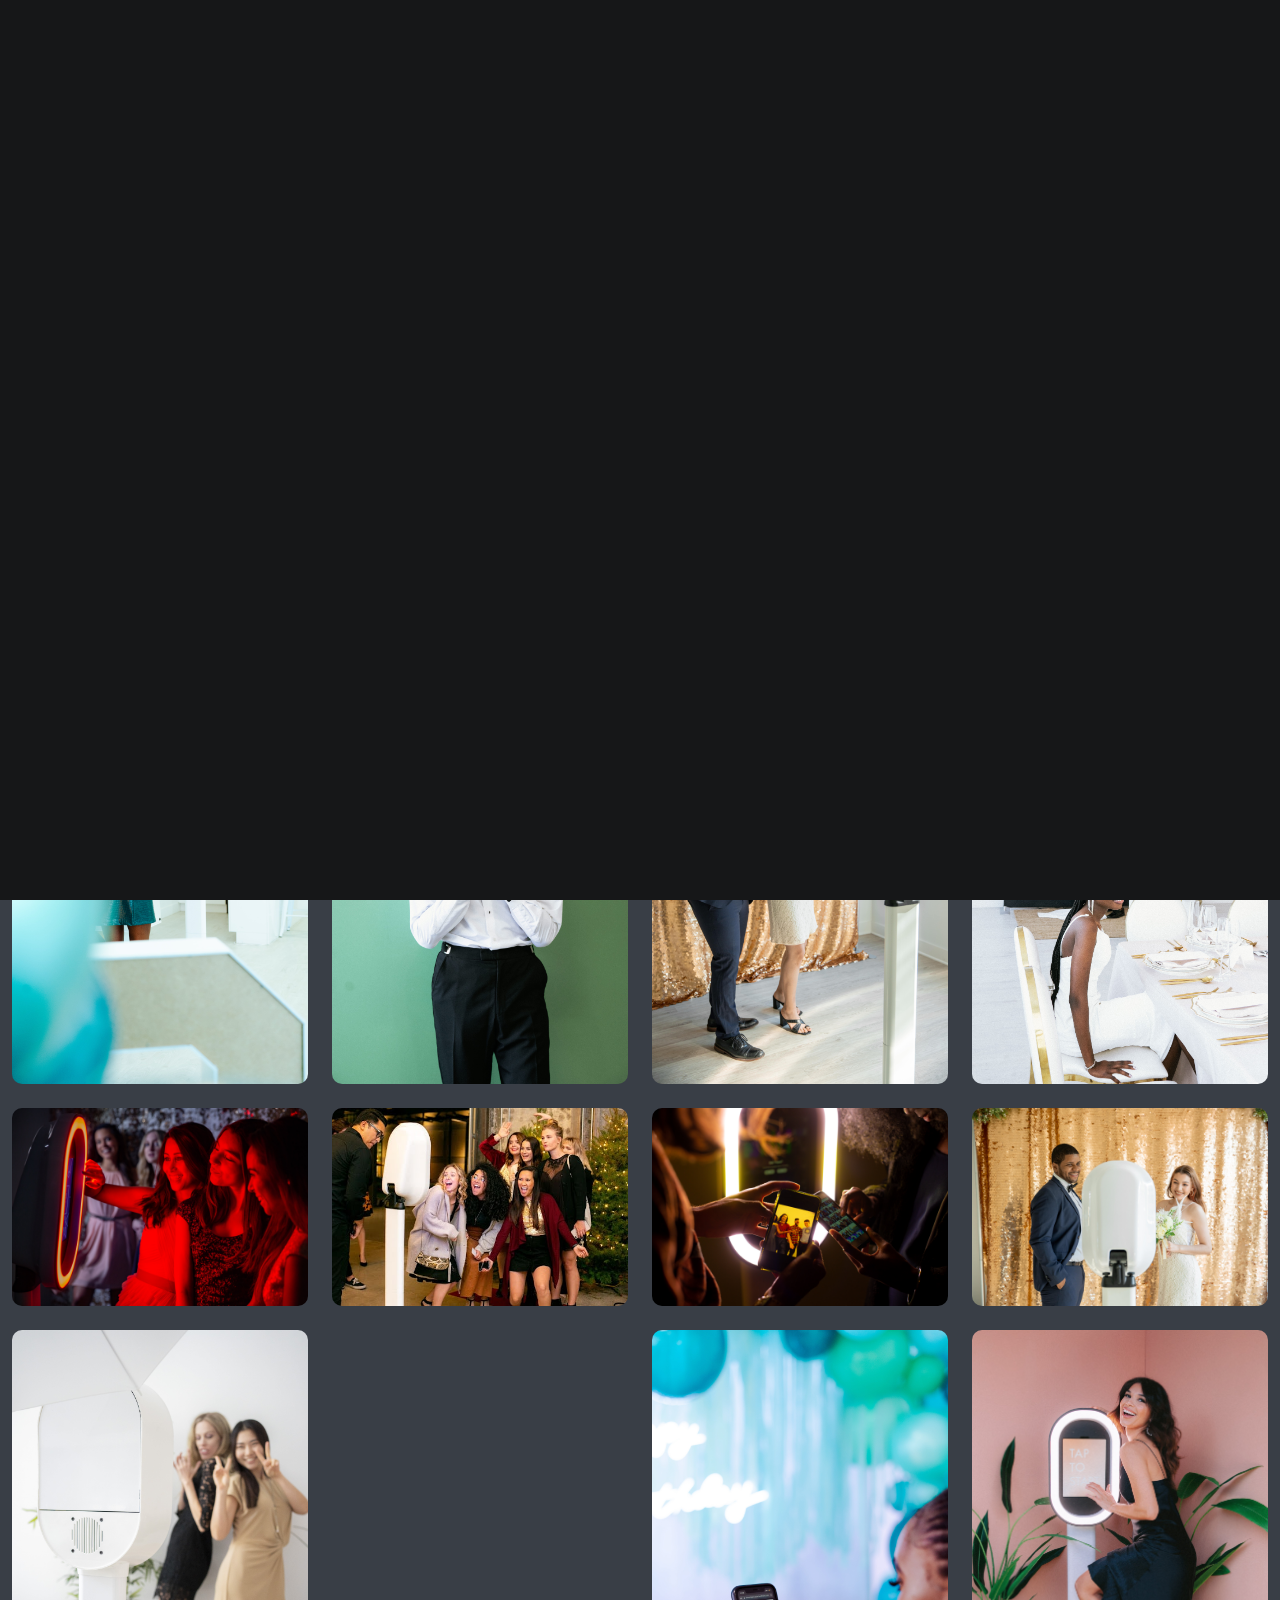
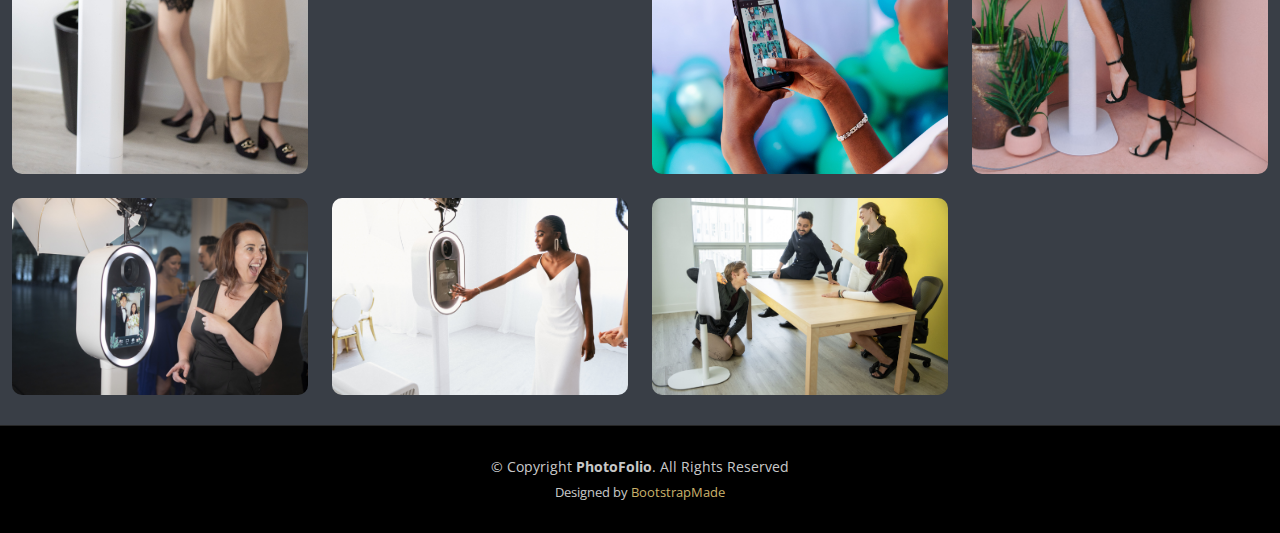
==== index.html @ 930b8f13 "fix: Change logo on every page and picture alignment on homepage" ====
<!DOCTYPE html>
<html lang="en">

<head>
  <meta charset="utf-8">
  <meta content="width=device-width, initial-scale=1.0" name="viewport">

  <title>PhotoFolio Bootstrap Template - Index</title>
  <meta content="" name="description">
  <meta content="" name="keywords">

  <!-- Favicons -->
  <link href="assets/img/favicon.png" rel="icon">
  <link href="assets/img/apple-touch-icon.png" rel="apple-touch-icon">

  <!-- Google Fonts -->
  <link rel="preconnect" href="https://fonts.googleapis.com">
  <link rel="preconnect" href="https://fonts.gstatic.com" crossorigin>
  <link href="https://fonts.googleapis.com/css2?family=Open+Sans:ital,wght@0,300;0,400;0,500;0,600;0,700;1,300;1,400;1,600;1,700&family=Inter:ital,wght@0,300;0,400;0,500;0,600;0,700;1,300;1,400;1,500;1,600;1,700&family=Cardo:ital,wght@0,400;0,700;1,400&display=swap" rel="stylesheet">

  <!-- Vendor CSS Files -->
  <link href="assets/vendor/bootstrap/css/bootstrap.min.css" rel="stylesheet">
  <link href="assets/vendor/bootstrap-icons/bootstrap-icons.css" rel="stylesheet">
  <link href="assets/vendor/swiper/swiper-bundle.min.css" rel="stylesheet">
  <link href="assets/vendor/glightbox/css/glightbox.min.css" rel="stylesheet">
  <link href="assets/vendor/aos/aos.css" rel="stylesheet">

  <!-- Template Main CSS File -->
  <link href="assets/css/main.css" rel="stylesheet">

  <!-- =======================================================
  * Template Name: PhotoFolio - v1.1.1
  * Template URL: https://bootstrapmade.com/photofolio-bootstrap-photography-website-template/
  * Author: BootstrapMade.com
  * License: https://bootstrapmade.com/license/
  ======================================================== -->
</head>

<body>

  <!-- ======= Header ======= -->
  <header id="header" class="header d-flex align-items-center fixed-top">
    <div class="container-fluid d-flex align-items-center justify-content-between">

      <a href="index.html" class=" d-flex align-items-center  me-auto me-lg-0">
        <!-- Uncomment the line below if you also wish to use an image logo -->
        <img id="logo" src="assets/img/new-logo.png" alt="">
        <!-- <i class="bi bi-camera"></i>
        <h1>PhotoFolio</h1> -->
      </a>

      <nav id="navbar" class="navbar">
        <ul>
          <li><a href="index.html" class="active">Home</a></li>
          <li><a href="feature.html">Features</a></li>
          <li><a href="backdrops.html">Backdrops</a></li>
          <li><a href="packages.html">Packages</a></li>
          <li><a href="faq.html">FAQs</a></li>
          <li><a href="contact.html">BOOK NOW</a></li>
          
        </ul>
      </nav><!-- .navbar -->

      <div class="header-social-links">
        <!-- <a href="#" class="twitter"><i class="bi bi-twitter"></i></a> -->
        <a href="#" class="facebook"><i class="bi bi-facebook"></i></a>
        <a href="#" class="instagram"><i class="bi bi-instagram"></i></a>
        <a href="#" class="linkedin"><i class="bi bi-linkedin"></i></i></a>
      </div>
      <i class="mobile-nav-toggle mobile-nav-show bi bi-list"></i>
      <i class="mobile-nav-toggle mobile-nav-hide d-none bi bi-x"></i>

    </div>
  </header><!-- End Header -->

  <!-- ======= Hero Section ======= -->
  <section id="hero" class="hero d-flex flex-column justify-content-center align-items-center" data-aos="fade" data-aos-delay="1500">
    <div class="container">
      <div class="row justify-content-center myhero">
        <div class="col-lg-6 text-center">
          <h2> DFW’s  Most Memorable Photo Booth Experience (Helping you create fun, easily shared moments with your guests) </h2>
          <p>We offer a premier, fully customizable digital photobooth experience for social and corporate events in Dallas, Fort Worth and surrounding areas. Partner with us for an added layer of fun and excitement!</p>
          <a href="contact.html" class="btn-get-started">BOOK NOW</a>
        </div>
      </div>
    </div>
  </section><!-- End Hero Section -->

  <main id="main" data-aos="fade" data-aos-delay="1500">

    <!-- ======= Gallery Section ======= -->
    <section id="gallery" class="gallery">
      <div class="container-fluid">

        <div class="row gy-4 justify-content-center">
          <div class="col-xl-3 col-lg-4 col-md-6">
            <div class="gallery-item h-100">
              <img src="assets/img/gallery/cuac-min.jpeg" class="img-fluid" alt="">
              <div class="gallery-links d-flex align-items-center justify-content-center">
                <a href="assets/img/gallery/cuac-min.jpeg" title="Gallery 1" class="glightbox preview-link"><i class="bi bi-arrows-angle-expand"></i></a>
                <a href="gallery-single.html" class="details-link"><i class="bi bi-link-45deg"></i></a>
              </div>
            </div>
          </div>
          <!-- End Gallery Item -->
          <div class="col-xl-3 col-lg-4 col-md-6">
            <div class="gallery-item h-100">
              <img src="assets/img/gallery/cuac-4-min.jpeg" class="img-fluid" alt="">
              <div class="gallery-links d-flex align-items-center justify-content-center">
                <a href="assets/img/gallery/cuac-4-min.jpeg" title="Gallery 2" class="glightbox preview-link"><i class="bi bi-arrows-angle-expand"></i></a>
                <a href="gallery-single.html" class="details-link"><i class="bi bi-link-45deg"></i></a>
              </div>
            </div>
          </div>
          <!-- End Gallery Item -->
          <div class="col-xl-3 col-lg-4 col-md-6">
            <div class="gallery-item h-100">
              <img src="assets/img/gallery/cuac-6-min.jpeg" class="img-fluid" alt="">
              <div class="gallery-links d-flex align-items-center justify-content-center">
                <a href="assets/img/gallery/cuac-6-min.jpeg" title="Gallery 3" class="glightbox preview-link"><i class="bi bi-arrows-angle-expand"></i></a>
                <a href="gallery-single.html" class="details-link"><i class="bi bi-link-45deg"></i></a>
              </div>
            </div>
          </div>
          <!-- End Gallery Item -->
          <div class="col-xl-3 col-lg-4 col-md-6">
            <div class="gallery-item h-100">
              <img src="assets/img/gallery/cuac-3-min.jpeg" class="img-fluid" alt="">
              <div class="gallery-links d-flex align-items-center justify-content-center">
                <a href="assets/img/gallery/cuac-3-min.jpeg" title="Gallery 4" class="glightbox preview-link"><i class="bi bi-arrows-angle-expand"></i></a>
                <a href="gallery-single.html" class="details-link"><i class="bi bi-link-45deg"></i></a>
              </div>
            </div>
          </div>
          <!-- End Gallery Item -->
          <div class="col-xl-3 col-lg-4 col-md-6">
            <div class="gallery-item h-100">
              <img src="assets/img/gallery/cuac-new-1.jpg" class="img-fluid" alt="">
              <div class="gallery-links d-flex align-items-center justify-content-center">
                <a href="assets/img/gallery/cuac-new-1.jpg" title="Gallery 5" class="glightbox preview-link"><i class="bi bi-arrows-angle-expand"></i></a>
                <a href="gallery-single.html" class="details-link"><i class="bi bi-link-45deg"></i></a>
              </div>
            </div>
          </div>
          <!-- End Gallery Item -->
          <div class="col-xl-3 col-lg-4 col-md-6">
            <div class="gallery-item h-100">
              <img src="assets/img/gallery/cuac-5-min.jpeg" class="img-fluid" alt="">
              <div class="gallery-links d-flex align-items-center justify-content-center">
                <a href="assets/img/gallery/cuac-5-min.jpeg" title="Gallery 6" class="glightbox preview-link"><i class="bi bi-arrows-angle-expand"></i></a>
                <a href="gallery-single.html" class="details-link"><i class="bi bi-link-45deg"></i></a>
              </div>
            </div>
          </div>
          <!-- End Gallery Item -->
          <div class="col-xl-3 col-lg-4 col-md-6">
            <div class="gallery-item h-100">
              <img src="assets/img/gallery/cuac-new-2.jpg" class="img-fluid" alt="">
              <div class="gallery-links d-flex align-items-center justify-content-center">
                <a href="assets/img/gallery/cuac-new-2.jpg" title="Gallery 7" class="glightbox preview-link"><i class="bi bi-arrows-angle-expand"></i></a>
                <a href="gallery-single.html" class="details-link"><i class="bi bi-link-45deg"></i></a>
              </div>
            </div>
          </div>
          <!-- End Gallery Item -->
          <div class="col-xl-3 col-lg-4 col-md-6">
            <div class="gallery-item h-100">
              <img src="assets/img/gallery/cuac-11-min.jpeg" class="img-fluid" alt="">
              <div class="gallery-links d-flex align-items-center justify-content-center">
                <a href="assets/img/gallery/cuac-11-min.jpeg" title="Gallery 8" class="glightbox preview-link"><i class="bi bi-arrows-angle-expand"></i></a>
                <a href="gallery-single.html" class="details-link"><i class="bi bi-link-45deg"></i></a>
              </div>
            </div>
          </div>
          <!-- End Gallery Item -->
          <div class="col-xl-3 col-lg-4 col-md-6">
            <div class="gallery-item h-100">
              <img src="assets/img/gallery/cuac-8-min.jpeg" class="img-fluid" alt="">
              <div class="gallery-links d-flex align-items-center justify-content-center">
                <a href="assets/img/gallery/cuac-8-min.jpeg" title="Gallery 9" class="glightbox preview-link"><i class="bi bi-arrows-angle-expand"></i></a>
                <a href="gallery-single.html" class="details-link"><i class="bi bi-link-45deg"></i></a>
              </div>
            </div>
          </div>
          <!-- End Gallery Item -->
          <div class="col-xl-3 col-lg-4 col-md-6">
            <div class="gallery-item h-100">
              <img src="assets/img/gallery/cuac-9-min.jpeg" class="img-fluid" alt="">
              <div class="gallery-links d-flex align-items-center justify-content-center">
                <a href="assets/img/gallery/cuac-9-min.jpeg" title="Gallery 10" class="glightbox preview-link"><i class="bi bi-arrows-angle-expand"></i></a>
                <a href="gallery-single.html" class="details-link"><i class="bi bi-link-45deg"></i></a>
              </div>
            </div>
          </div>
          <!-- End Gallery Item -->
          <div class="col-xl-3 col-lg-4 col-md-6">
            <div class="gallery-item h-100">
              <img src="assets/img/gallery/cuac-10-min.jpeg" class="img-fluid" alt="">
              <div class="gallery-links d-flex align-items-center justify-content-center">
                <a href="assets/img/gallery/cuac-10-min.jpeg" title="Gallery 11" class="glightbox preview-link"><i class="bi bi-arrows-angle-expand"></i></a>
                <a href="gallery-single.html" class="details-link"><i class="bi bi-link-45deg"></i></a>
              </div>
            </div>
          </div>
          <!-- End Gallery Item -->
          <div class="col-xl-3 col-lg-4 col-md-6">
            <div class="gallery-item h-100">
              <img src="assets/img/gallery/cuac-7-min.jpeg" class="img-fluid" alt="">
              <div class="gallery-links d-flex align-items-center justify-content-center">
                <a href="assets/img/gallery/cuac-7-min.jpeg" title="Gallery 12" class="glightbox preview-link"><i class="bi bi-arrows-angle-expand"></i></a>
                <a href="gallery-single.html" class="details-link"><i class="bi bi-link-45deg"></i></a>
              </div>
            </div>
          </div>
          <!-- End Gallery Item -->
          <div class="col-xl-3 col-lg-4 col-md-6">
            <div class="gallery-item h-100">
              <img src="assets/img/gallery/cuac-12-min.jpeg" class="img-fluid" alt="">
              <div class="gallery-links d-flex align-items-center justify-content-center">
                <a href="assets/img/gallery/cuac-12-min.jpeg" title="Gallery 13" class="glightbox preview-link"><i class="bi bi-arrows-angle-expand"></i></a>
                <a href="gallery-single.html" class="details-link"><i class="bi bi-link-45deg"></i></a>
              </div>
            </div>
          </div>
          <!-- End Gallery Item -->
          <div class="col-xl-3 col-lg-4 col-md-6">
            <div class="gallery-item h-100">
              <img src="assets/img/gallery/cuac-13-min.jpeg" class="img-fluid" alt="">
              <div class="gallery-links d-flex align-items-center justify-content-center">
                <a href="assets/img/gallery/cuac-13-min.jpeg" title="Gallery 14" class="glightbox preview-link"><i class="bi bi-arrows-angle-expand"></i></a>
                <a href="gallery-single.html" class="details-link"><i class="bi bi-link-45deg"></i></a>
              </div>
            </div>
          </div>
          <!-- End Gallery Item -->
          <div class="col-xl-3 col-lg-4 col-md-6">
            <div class="gallery-item h-100">
              <img src="assets/img/gallery/cuac-14-min.jpeg" class="img-fluid" alt="">
              <div class="gallery-links d-flex align-items-center justify-content-center">
                <a href="assets/img/gallery/cuac-14-min.jpeg" title="Gallery 15" class="glightbox preview-link"><i class="bi bi-arrows-angle-expand"></i></a>
                <a href="gallery-single.html" class="details-link"><i class="bi bi-link-45deg"></i></a>
              </div>
            </div>
          </div>
          <!-- End Gallery Item -->
          <div class="col-xl-3 col-lg-4 col-md-6">
            <div class="gallery-item h-100">
              <img src="assets/img/gallery/cuac-15-min.jpeg" class="img-fluid" alt="">
              <div class="gallery-links d-flex align-items-center justify-content-center">
                <a href="assets/img/gallery/cuac-15-min.jpeg" title="Gallery 16" class="glightbox preview-link"><i class="bi bi-arrows-angle-expand"></i></a>
                <a href="gallery-single.html" class="details-link"><i class="bi bi-link-45deg"></i></a>
              </div>
            </div>
          </div>
          <!-- End Gallery Item -->

        </div>

      </div>
    </section>
    <!-- End Gallery Section -->

  </main><!-- End #main -->

  <!-- ======= Footer ======= -->
  <footer id="footer" class="footer">
    <div class="container">
      <div class="copyright">
        &copy; Copyright <strong><span>PhotoFolio</span></strong>. All Rights Reserved
      </div>
      <div class="credits">
        <!-- All the links in the footer should remain intact. -->
        <!-- You can delete the links only if you purchased the pro version. -->
        <!-- Licensing information: https://bootstrapmade.com/license/ -->
        <!-- Purchase the pro version with working PHP/AJAX contact form: https://bootstrapmade.com/photofolio-bootstrap-photography-website-template/ -->
        Designed by <a href="https://bootstrapmade.com/">BootstrapMade</a>
      </div>
    </div>
  </footer><!-- End Footer -->

  <a href="#" class="scroll-top d-flex align-items-center justify-content-center"><i class="bi bi-arrow-up-short"></i></a>

  <div id="preloader">
    <div class="line"></div>
  </div>

  <!-- Vendor JS Files -->
  <script src="assets/vendor/bootstrap/js/bootstrap.bundle.min.js"></script>
  <script src="assets/vendor/swiper/swiper-bundle.min.js"></script>
  <script src="assets/vendor/glightbox/js/glightbox.min.js"></script>
  <script src="assets/vendor/aos/aos.js"></script>
  <script src="assets/vendor/php-email-form/validate.js"></script>

  <!-- Template Main JS File -->
  <script src="assets/js/main.js"></script>

</body>

</html>
---- assets/css/main.css ----
/**
* Template Name: PhotoFolio - v1.1.1
* Template URL: https://bootstrapmade.com/photofolio-bootstrap-photography-website-template/
* Author: BootstrapMade.com
* License: https://bootstrapmade.com/license/
*/

/*--------------------------------------------------------------
# Set main reusable colors and fonts using CSS variables
# Learn more about CSS variables at https://developer.mozilla.org/en-US/docs/Web/CSS/Using_CSS_custom_properties
--------------------------------------------------------------*/
/* Fonts */
:root {
  --font-default: "Open Sans", system-ui, -apple-system, "Segoe UI", Roboto, "Helvetica Neue", Arial, "Noto Sans", "Liberation Sans", sans-serif, "Apple Color Emoji", "Segoe UI Emoji", "Segoe UI Symbol", "Noto Color Emoji";
  --font-primary: "Inter", sans-serif;
  --font-secondary: "Cardo", sans-serif;
}

/* Colors */
:root {
  --color-default: #fafafa;
  --color-primary: #CBB26B;
  --color-secondary: #161718;
}

/* Smooth scroll behavior */
:root {
  scroll-behavior: smooth;
}

/*--------------------------------------------------------------
# General
--------------------------------------------------------------*/
body {
  font-family: var(--font-default);
  color: var(--color-default);
  background-color: #393e46;
}

a {
  color: var(--color-primary);
  text-decoration: none;
}

a:hover {
  color: #CBB26B;
  text-decoration: none;
}

h1,
h2,
h3,
h4,
h5,
h6 {
  font-family: var(--font-primary);
}

/*--------------------------------------------------------------
# Sections & Section Header
--------------------------------------------------------------*/
.section-header {
  padding-bottom: 40px;
}

.section-header h2 {
  font-size: 14px;
  font-weight: 500;
  padding: 0;
  line-height: 1px;
  margin: 0 0 5px 0;
  letter-spacing: 2px;
  text-transform: uppercase;
  color: rgba(255, 255, 255, 0.6);
  font-family: var(--font-primary);
}

.section-header h2::after {
  content: "";
  width: 120px;
  height: 1px;
  display: inline-block;
  background: #CBB26B;
  margin: 4px 10px;
}

.section-header p {
  margin: 0;
  margin: 0;
  font-size: 36px;
  font-weight: 700;
  font-family: var(--font-secondary);
  color: #fff;
}

/*--------------------------------------------------------------
# Page Header
--------------------------------------------------------------*/
.page-header {
  padding: 120px 0 60px 0;
  min-height: 30vh;
  position: relative;
}

.page-header h2 {
  font-size: 56px;
  font-weight: 500;
  color: #fff;
  font-family: var(--font-secondary);
}

@media (max-width: 768px) {
  .page-header h2 {
    font-size: 36px;
  }
}

.page-header p {
  color: rgba(255, 255, 255, 0.8);
}

.page-header .cta-btn {
  font-family: var(--font-primary);
  font-weight: 400;
  font-size: 14px;
  display: inline-block;
  padding: 12px 40px;
  border-radius: 4px;
  letter-spacing: 1px;
  text-transform: uppercase;
  transition: 0.3s;
  color: #fff;
  background: var(--color-primary);
}

.page-header .cta-btn:hover {
  background: #f4b507;
}

/*--------------------------------------------------------------
# Scroll top button
--------------------------------------------------------------*/
.scroll-top {
  position: fixed;
  visibility: hidden;
  opacity: 0;
  right: 15px;
  bottom: -15px;
  z-index: 99999;
  background: var(--color-primary);
  width: 44px;
  height: 44px;
  border-radius: 50px;
  transition: all 0.4s;
}

.scroll-top i {
  font-size: 24px;
  color: #fff;
  line-height: 0;
}

.scroll-top:hover {
  background: #CBB26B;;
  color: #fff;
}

.scroll-top.active {
  visibility: visible;
  opacity: 1;
  bottom: 15px;
}

/*--------------------------------------------------------------
# Preloader
--------------------------------------------------------------*/
#preloader {
  display: flex;
  position: fixed;
  inset: 0;
  width: 100%;
  height: 100vh;
  z-index: 99999;
}

#preloader:before,
#preloader:after {
  content: "";
  background-color: var(--color-secondary);
  position: absolute;
  inset: 0;
  width: 50%;
  height: 100%;
  transition: all 0.3s ease 0s;
  z-index: -1;
}

#preloader:after {
  left: auto;
  right: 0;
}

#preloader .line {
  position: relative;
  overflow: hidden;
  margin: auto;
  width: 1px;
  height: 280px;
  transition: all 0.8s ease 0s;
}

#preloader .line:before {
  content: "";
  position: absolute;
  background-color: #fff;
  left: 0;
  top: 50%;
  width: 1px;
  height: 0%;
  transform: translateY(-50%);
  -webkit-animation: lineincrease 1000ms ease-in-out 0s forwards;
  animation: lineincrease 1000ms ease-in-out 0s forwards;
}

#preloader .line:after {
  content: "";
  position: absolute;
  background-color: #999;
  left: 0;
  top: 0;
  width: 1px;
  height: 100%;
  transform: translateY(-100%);
  -webkit-animation: linemove 1200ms linear 0s infinite;
  animation: linemove 1200ms linear 0s infinite;
  -webkit-animation-delay: 2000ms;
  animation-delay: 2000ms;
}

#preloader.loaded .line {
  opacity: 0;
  height: 100% !important;
}

#preloader.loaded .line:after {
  opacity: 0;
}

#preloader.loaded:before,
#preloader.loaded:after {
  -webkit-animation: preloaderfinish 300ms ease-in-out 500ms forwards;
  animation: preloaderfinish 300ms ease-in-out 500ms forwards;
}

@-webkit-keyframes lineincrease {
  0% {
    height: 0%;
  }

  100% {
    height: 100%;
  }
}

@keyframes lineincrease {
  0% {
    height: 0%;
  }

  100% {
    height: 100%;
  }
}

@-webkit-keyframes linemove {
  0% {
    transform: translateY(200%);
  }

  100% {
    transform: translateY(-100%);
  }
}

@keyframes linemove {
  0% {
    transform: translateY(200%);
  }

  100% {
    transform: translateY(-100%);
  }
}

@-webkit-keyframes preloaderfinish {
  0% {
    width: 5 0%;
  }

  100% {
    width: 0%;
  }
}

@keyframes preloaderfinish {
  0% {
    width: 5 0%;
  }

  100% {
    width: 0%;
  }
}

/*--------------------------------------------------------------
# Header
--------------------------------------------------------------*/
.header {
  transition: all 0.5s;
  z-index: 997;
  padding: 0;
  background-color: #000;
}

.header .logo {
  transition: 0.3s;
}

.header .logo img {
  max-height: 40px;
  margin-right: 8px;
}

.header .logo h1 {
  font-size: 32px;
  margin: 0;
  font-weight: 400;
  color: #fff;
  font-family: var(--font-secondary);
}

.header .logo i {
  font-size: 32px;
  margin-right: 8px;
  line-height: 0;
}

@media (max-width: 575px) {
  .header .logo h1 {
    font-size: 26px;
  }

  .header .logo i {
    font-size: 24px;
  }
}

.header .header-social-links {
  padding-right: 15px;
}

.header .header-social-links a {
  color: rgba(255, 255, 255, 0.5);
  padding-left: 15px;
  display: inline-block;
  line-height: 0px;
  transition: 0.3s;
  font-size: 16px;
}

.header .header-social-links a:hover {
  color: #fff;
}

@media (max-width: 575px) {
  .header .header-social-links a {
    padding-left: 5px;
  }
}

/*--------------------------------------------------------------
# Desktop Navigation
--------------------------------------------------------------*/
@media (min-width: 1280px) {
  .navbar {
    padding: 0;
  }

  .navbar ul {
    margin: 0;
    padding: 0;
    display: flex;
    list-style: none;
    align-items: center;
  }

  .navbar li {
    position: relative;
  }

  .navbar a,
  .navbar a:focus {
    display: flex;
    align-items: center;
    justify-content: space-between;
    padding: 10px 0 10px 30px;
    font-family: var(--font-primary);
    text-transform: uppercase;
    letter-spacing: 1px;
    font-size: 13px;
    font-weight: 400;
    color: rgba(255, 255, 255, 0.5);
    white-space: nowrap;
    transition: 0.3s;
  }

  .navbar a i,
  .navbar a:focus i {
    font-size: 12px;
    line-height: 0;
    margin-left: 5px;
  }

  .navbar a:hover,
  .navbar .active,
  .navbar .active:focus,
  .navbar li:hover>a {
    color: #fff;
  }

  .navbar .dropdown ul {
    display: block;
    position: absolute;
    left: 14px;
    top: calc(100% + 30px);
    margin: 0;
    padding: 10px 0;
    z-index: 99;
    opacity: 0;
    visibility: hidden;
    background: var(--color-secondary);
    transition: 0.3s;
    border-radius: 4px;
  }

  .navbar .dropdown ul li {
    min-width: 200px;
  }

  .navbar .dropdown ul a {
    padding: 10px 20px;
    font-size: 15px;
    text-transform: none;
    font-weight: 400;
  }

  .navbar .dropdown ul a i {
    font-size: 12px;
  }

  .navbar .dropdown ul a:hover,
  .navbar .dropdown ul .active:hover,
  .navbar .dropdown ul li:hover>a {
    color: #fff;
  }

  .navbar .dropdown:hover>ul {
    opacity: 1;
    top: 100%;
    visibility: visible;
  }

  .navbar .dropdown .dropdown ul {
    top: 0;
    left: calc(100% - 30px);
    visibility: hidden;
  }

  .navbar .dropdown .dropdown:hover>ul {
    opacity: 1;
    top: 0;
    left: 100%;
    visibility: visible;
  }
}

@media (min-width: 1280px) and (max-width: 1366px) {
  .navbar .dropdown .dropdown ul {
    left: -90%;
  }

  .navbar .dropdown .dropdown:hover>ul {
    left: -100%;
  }
}

@media (min-width: 1280px) {

  .mobile-nav-show,
  .mobile-nav-hide {
    display: none;
  }
}

/*--------------------------------------------------------------
# Mobile Navigation
--------------------------------------------------------------*/
@media (max-width: 1279px) {
  .navbar {
    position: fixed;
    top: 0;
    right: -100%;
    width: 100%;
    max-width: 400px;
    bottom: 0;
    transition: 0.3s;
    z-index: 9997;
  }

  .navbar ul {
    position: absolute;
    inset: 0;
    padding: 50px 0 10px 0;
    margin: 0;
    background: rgba(0, 0, 0, 0.9);
    overflow-y: auto;
    transition: 0.3s;
    z-index: 9998;
  }

  .navbar a,
  .navbar a:focus {
    display: flex;
    align-items: center;
    justify-content: space-between;
    padding: 10px 20px;
    font-family: var(--font-primary);
    font-size: 13px;
    text-transform: uppercase;
    font-weight: 400;
    color: rgba(255, 255, 255, 0.5);
    letter-spacing: 1px;
    white-space: nowrap;
    transition: 0.3s;
  }

  .navbar a i,
  .navbar a:focus i {
    font-size: 12px;
    line-height: 0;
    margin-left: 5px;
  }

  .navbar a:hover,
  .navbar .active,
  .navbar .active:focus,
  .navbar li:hover>a {
    color: #fff;
  }

  .navbar .dropdown ul,
  .navbar .dropdown .dropdown ul {
    position: static;
    display: none;
    padding: 10px 0;
    margin: 10px 20px;
    transition: all 0.5s ease-in-out;
    border: 1px solid black;
  }

  .navbar .dropdown>.dropdown-active,
  .navbar .dropdown .dropdown>.dropdown-active {
    display: block;
  }

  .mobile-nav-show {
    color: #fff;
    font-size: 28px;
    cursor: pointer;
    line-height: 0;
    transition: 0.5s;
    z-index: 9999;
    margin: 0 10px 0 10px;
  }

  .mobile-nav-hide {
    color: #fff;
    font-size: 32px;
    cursor: pointer;
    line-height: 0;
    transition: 0.5s;
    position: fixed;
    right: 20px;
    top: 20px;
    z-index: 9999;
  }

  .mobile-nav-active {
    overflow: hidden;
  }

  .mobile-nav-active .navbar {
    right: 0;
  }

  .mobile-nav-active .navbar:before {
    content: "";
    position: fixed;
    inset: 0;
    background: rgba(22, 23, 24, 0.8);
    z-index: 9996;
  }
}

/*--------------------------------------------------------------
# About Section
--------------------------------------------------------------*/
.about .content h2 {
  font-weight: 700;
  font-size: 24px;
  color: var(--color-primary);
}

.about .content ul {
  list-style: none;
  padding: 0;
}

.about .content ul li {
  margin-bottom: 20px;
  display: flex;
  align-items: center;
}

.about .content ul strong {
  margin-right: 10px;
}

.about .content ul i {
  font-size: 16px;
  margin-right: 5px;
  color: var(--color-primary);
  line-height: 0;
}

/*--------------------------------------------------------------
# Testimonials Section
--------------------------------------------------------------*/
.testimonials {
  margin-top: 80px;
}

.testimonials .testimonial-item {
  box-sizing: content-box;
  padding: 30px;
  margin: 40px 30px;
  background: var(--color-secondary);
  min-height: 320px;
  display: flex;
  flex-direction: column;
  text-align: center;
  transition: 0.3s;
}

.testimonials .testimonial-item .stars {
  margin-bottom: 15px;
}

.testimonials .testimonial-item .stars i {
  color: #ffc107;
  margin: 0 1px;
}

.testimonials .testimonial-item .testimonial-img {
  width: 90px;
  border-radius: 50%;
  border: 5px solid #474a4d;
  margin: 0 auto;
}

.testimonials .testimonial-item h3 {
  font-size: 18px;
  font-weight: bold;
  margin: 10px 0 5px 0;
  color: #fff;
}

.testimonials .testimonial-item h4 {
  font-size: 14px;
  color: rgba(255, 255, 255, 0.5);
  margin: 0;
}

.testimonials .testimonial-item p {
  font-style: italic;
  margin: 0 auto 15px auto;
}

.testimonials .swiper-pagination {
  margin-top: 20px;
  position: relative;
}

.testimonials .swiper-pagination .swiper-pagination-bullet {
  width: 12px;
  height: 12px;
  background-color: rgba(255, 255, 255, 0.2);
  opacity: 1;
}

.testimonials .swiper-pagination .swiper-pagination-bullet-active {
  background-color: rgba(255, 255, 255, 0.5);
}

.testimonials .swiper-slide {
  opacity: 0.3;
}

@media (max-width: 1199px) {
  .testimonials .swiper-slide-active {
    opacity: 1;
  }

  .testimonials .swiper-pagination {
    margin-top: 0;
  }

  .testimonials .testimonial-item {
    margin: 40px 20px;
  }
}

@media (min-width: 1200px) {
  .testimonials .swiper-slide-next {
    opacity: 1;
    transform: scale(1.12);
  }
}

/*--------------------------------------------------------------
# Pricing Section
--------------------------------------------------------------*/
.gallery {
  margin-top: 40px;
}

.gallery .gallery-item {
  position: relative;
  overflow: hidden;
  border-radius: 10px;
}

.gallery .gallery-item img {
  transition: 0.3s;
}

.gallery .gallery-links {
  position: absolute;
  inset: 0;
  opacity: 0;
  transition: all ease-in-out 0.3s;
  background: rgba(0, 0, 0, 0.6);
  z-index: 3;
}

.gallery .gallery-links .preview-link,
.gallery .gallery-links .details-link {
  font-size: 20px;
  color: rgba(255, 255, 255, 0.5);
  transition: 0.3s;
  line-height: 1.2;
  margin: 30px 8px 0 8px;
}

.gallery .gallery-links .preview-link:hover,
.gallery .gallery-links .details-link:hover {
  color: #fff;
}

.gallery .gallery-links .details-link {
  font-size: 30px;
  line-height: 0;
}

.gallery .gallery-item:hover .gallery-links {
  opacity: 1;
}

.gallery .gallery-item:hover .preview-link,
.gallery .gallery-item:hover .details-link {
  margin-top: 0;
}

.gallery .gallery-item:hover img {
  transform: scale(1.1);
}

.glightbox-clean .gslide-description {
  background: #222425;
}

.glightbox-clean .gslide-title {
  color: rgba(255, 255, 255, 0.8);
  margin: 0;
}

/*--------------------------------------------------------------
# Gallery Single Section
--------------------------------------------------------------*/
.gallery-single .portfolio-details-slider img {
  width: 100%;
}

.gallery-single .portfolio-details-slider .swiper-pagination .swiper-pagination-bullet {
  width: 12px;
  height: 12px;
  background-color: rgba(255, 255, 255, 0.7);
  opacity: 1;
}

.gallery-single .portfolio-details-slider .swiper-pagination .swiper-pagination-bullet-active {
  background-color: var(--color-primary);
}

.gallery-single .swiper-button-prev,
.gallery-single .swiper-button-next {
  width: 48px;
  height: 48px;
}

.gallery-single .swiper-button-prev:after,
.gallery-single .swiper-button-next:after {
  color: rgba(255, 255, 255, 0.8);
  background-color: rgba(0, 0, 0, 0.2);
  font-size: 24px;
  border-radius: 50%;
  width: 48px;
  height: 48px;
  display: flex;
  align-items: center;
  justify-content: center;
  transition: 0.3s;
}

.gallery-single .swiper-button-prev:hover:after,
.gallery-single .swiper-button-next:hover:after {
  background-color: rgba(0, 0, 0, 0.6);
}

@media (max-width: 575px) {

  .gallery-single .swiper-button-prev,
  .gallery-single .swiper-button-next {
    display: none;
  }
}

.gallery-single .portfolio-info h3 {
  font-size: 22px;
  font-weight: 700;
  margin-bottom: 20px;
  padding-bottom: 20px;
  position: relative;
  font-family: var(--font-secondary);
}

.gallery-single .portfolio-info h3:after {
  content: "";
  position: absolute;
  display: block;
  width: 50px;
  height: 3px;
  background: var(--color-primary);
  left: 0;
  bottom: 0;
}

.gallery-single .portfolio-info ul {
  list-style: none;
  padding: 0;
  font-size: 15px;
}

.gallery-single .portfolio-info ul li {
  display: flex;
  flex-direction: column;
  padding-bottom: 15px;
}

.gallery-single .portfolio-info ul strong {
  text-transform: uppercase;
  font-weight: 400;
  color: #6b7075;
  font-size: 14px;
}

.gallery-single .portfolio-info .btn-visit {
  padding: 8px 40px;
  background: var(--color-primary);
  color: #fff;
  border-radius: 50px;
  transition: 0.3s;
}

.gallery-single .portfolio-info .btn-visit:hover {
  background: #2cbc85;
}

.gallery-single .portfolio-description h2 {
  font-size: 26px;
  font-weight: 700;
  margin-bottom: 20px;
  color: #fff;
  font-family: var(--font-secondary);
}

.gallery-single .portfolio-description p {
  padding: 0;
}

.gallery-single .portfolio-description .testimonial-item {
  padding: 30px 30px 0 30px;
  position: relative;
  background: var(--color-secondary);
  height: 100%;
  margin-bottom: 50px;
}

.gallery-single .portfolio-description .testimonial-item .testimonial-img {
  width: 90px;
  border-radius: 50px;
  border: 6px solid #2e3133;
  float: left;
  margin: 0 10px 0 0;
}

.gallery-single .portfolio-description .testimonial-item h3 {
  font-size: 18px;
  font-weight: bold;
  margin: 15px 0 5px 0;
  padding-top: 20px;
}

.gallery-single .portfolio-description .testimonial-item h4 {
  font-size: 14px;
  color: rgba(255, 255, 255, 0.6);
  margin: 0;
}

.gallery-single .portfolio-description .testimonial-item .quote-icon-left,
.gallery-single .portfolio-description .testimonial-item .quote-icon-right {
  color: #5bd9a9;
  font-size: 26px;
  line-height: 0;
}

.gallery-single .portfolio-description .testimonial-item .quote-icon-left {
  display: inline-block;
  left: -5px;
  position: relative;
}

.gallery-single .portfolio-description .testimonial-item .quote-icon-right {
  display: inline-block;
  right: -5px;
  position: relative;
  top: 10px;
  transform: scale(-1, -1);
}

.gallery-single .portfolio-description .testimonial-item p {
  font-style: italic;
  margin: 0 0 15px 0 0 0;
  padding: 0;
}

/*--------------------------------------------------------------
# Services Section
--------------------------------------------------------------*/
.services .service-item {
  padding: 50px 30px;
  transition: all ease-in-out 0.4s;
  background: var(--color-secondary);
  height: 100%;
  overflow: hidden;
  z-index: 1;
}

.services .service-item:before {
  content: "";
  position: absolute;
  background: #1d1f20;
  top: -200px;
  transition: all 0.3s;
  z-index: -1;
}

.services .service-item i {
  background: var(--color-primary);
  color: #fff;
  font-size: 24px;
  transition: 0.3s;
  display: flex;
  align-items: center;
  justify-content: center;
  width: 56px;
  height: 56px;
  border-radius: 50%;
}

.services .service-item h4 {
  font-weight: 600;
  margin: 15px 0 0 0;
  transition: 0.3s;
  font-size: 20px;
}

.services .service-item h4 a {
  color: #fff;
}

.services .service-item p {
  line-height: 24px;
  font-size: 14px;
  margin: 15px 0 0 0;
}

.services .service-item:hover:before {
  background: var(--color-primary);
  right: 0;
  top: 0;
  width: 100%;
  height: 100%;
  border-radius: 0px;
}

.services .service-item:hover h4 a,
.services .service-item:hover p {
  color: #fff;
}

.services .service-item:hover i {
  background: #fff;
  color: var(--color-primary);
}

/*--------------------------------------------------------------
# Pricing Section
--------------------------------------------------------------*/
.pricing {
  margin-top: 80px;
}

.pricing .pricing-item {
  border-bottom: 1px dashed #474a4d;
  width: 100%;
  height: 100%;
  padding: 0 0 15px 0;
}

.pricing .pricing-item h3 {
  margin: 0;
  font-size: 18px;
  font-weight: 500;
  color: rgba(255, 255, 255, 0.6);
}

.pricing .pricing-item h4 {
  margin: 0;
  font-size: 16px;
}

/*--------------------------------------------------------------
# Contact Section
--------------------------------------------------------------*/
.contact .info-item+.info-item {
  margin-top: 40px;
}

.contact .info-item i {
  font-size: 20px;
  color: var(--color-primary);
  float: left;
  width: 44px;
  height: 44px;
  background: #222425;
  display: flex;
  justify-content: center;
  align-items: center;
  border-radius: 50px;
  transition: all 0.3s ease-in-out;
  margin-right: 15px;
}

.contact .info-item h4 {
  padding: 0;
  font-size: 20px;
  font-weight: 600;
  margin-bottom: 5px;
  color: rgba(255, 255, 255, 0.5);
}

.contact .info-item p {
  padding: 0;
  margin-bottom: 0;
  font-size: 14px;
  color: #fff;
}

.contact .info-item:hover i {
  background: var(--color-primary);
  color: #fff;
}

.contact .php-email-form {
  width: 100%;
}

.contact .php-email-form .form-group {
  padding-bottom: 8px;
}

.contact .php-email-form .error-message {
  display: none;
  color: #fff;
  background: #df1529;
  text-align: left;
  padding: 15px;
  font-weight: 600;
}

.contact .php-email-form .error-message br+br {
  margin-top: 25px;
}

.contact .php-email-form .sent-message {
  display: none;
  color: #fff;
  background: var(--color-primary);
  text-align: center;
  padding: 15px;
  font-weight: 600;
}

.contact .php-email-form .loading {
  display: none;
  background: var(--color-secondary);
  text-align: center;
  padding: 15px;
  color: rgba(255, 255, 255, 0.6);
}

.contact .php-email-form .loading:before {
  content: "";
  display: inline-block;
  border-radius: 50%;
  width: 24px;
  height: 24px;
  margin: 0 10px -6px 0;
  border: 3px solid var(--color-primary);
  border-top-color: var(--color-secondary);
  -webkit-animation: animate-loading 1s linear infinite;
  animation: animate-loading 1s linear infinite;
}

.contact .php-email-form input,
.contact .php-email-form textarea,
.contact .php-email-form select {
  border-radius: 4px;
  box-shadow: none;
  font-size: 14px;
  background-color: var(--color-secondary);
  border: 1px solid #2e3133;
  color: #fff;
}

.contact .php-email-form input,
.contact .php-email-form select {
  height: 44px;
}

.contact .php-email-form textarea {
  padding: 10px 12px;
}

.contact .php-email-form button[type=submit] {
  background: var(--color-primary);
  border: 0;
  padding: 10px 35px;
  color: #fff;
  transition: 0.4s;
  border-radius: 4px;
}

.contact .php-email-form button[type=submit]:hover {
  background: rgba(39, 167, 118, 0.8);
}

@-webkit-keyframes animate-loading {
  0% {
    transform: rotate(0deg);
  }

  100% {
    transform: rotate(360deg);
  }
}

@keyframes animate-loading {
  0% {
    transform: rotate(0deg);
  }

  100% {
    transform: rotate(360deg);
  }
}

/*--------------------------------------------------------------
# Hero Section
--------------------------------------------------------------*/
.hero {
  width: 100%;
  min-height: 30vh;
  background: #000;
  background-size: cover;
  position: relative;
  padding: 140px 0 60px 0;
}

.hero h2 {
  margin: 0 0 10px 0;
  font-size: 38px;
  font-weight: 700;
  color: #fff;
  font-family: var(--font-secondary);
}

.hero h2 span {
  position: relative;
  z-index: 1;
  padding: 0 5px;
  display: inline-block;
}

.hero h2 span:before {
  content: "";
  position: absolute;
  height: 50%;
  bottom: 0;
  left: 0;
  right: 0;
  background: var(--color-primary);
  z-index: -1;
}

.hero p {
  color: rgba(255, 255, 255, 0.6);
  margin-bottom: 30px;
  font-size: 18px;
}

.hero .btn-get-started,
.btn-started {
  font-family: var(--font-primary);
  font-weight: 400;
  font-size: 14px;
  display: inline-block;
  padding: 12px 40px;
  border-radius: 4px;
  letter-spacing: 1px;
  text-transform: uppercase;
  transition: 0.3s;
  color: #fff;
  background: var(--color-primary);
}

.hero .btn-get-started:hover {
  background: #e9ae0e;
}

@media (max-width: 768px) {
  .hero h2 {
    font-size: 32px;
  }
}

/*--------------------------------------------------------------
# Footer
--------------------------------------------------------------*/
.footer {
  margin-top: 30px;
  padding: 30px 0;
  font-size: 14px;
  border-top: 1px solid rgba(255, 255, 255, 0.15);
  background-color: #000;
}

.footer .copyright {
  text-align: center;
  color: rgba(255, 255, 255, 0.8);
}

.footer .credits {
  padding-top: 6px;
  text-align: center;
  font-size: 13px;
  color: rgba(255, 255, 255, 0.8);
}

.footer .credits a {
  color: var(--color-primary);
}

#logo {
  width: 250px;
  object-fit: contain;
}

.page-title {
  margin-top: 30px;
}

.images-feature {
  width: 400px;
  height: 400px;
  border-radius: 5px;
}

.images-feature img {
  object-fit: cover;
  width: 100%;
  height: 100%;
  border-radius: 5px;
}

.faq-title {
  font-size: 25px !important;
  margin-top: 15px;
}

.backdrops_header {
text-align: center;
font-size: 40px;
font-weight: bold;
}

.gy-4 {
  margin-bottom: 20px;
}

.faq-title {
  font-size: 25px !important;
  margin-top: 15px;
}
.card-body h5,
.card-body p,
.card-header {
  color: black !important;
}

.card-header {
  font-weight: bold;
  font-size: 25px;
  text-align: center;
}

.card {
  text-align: center;
  margin: 10px 0 10px 0;
}

.header {
  background-color: #000;
}
.myhero {
  padding-top: 25px;
}

.btn-started:hover {
  color: #fff;
  background-color: #eaaf0e;
}

.card {

}
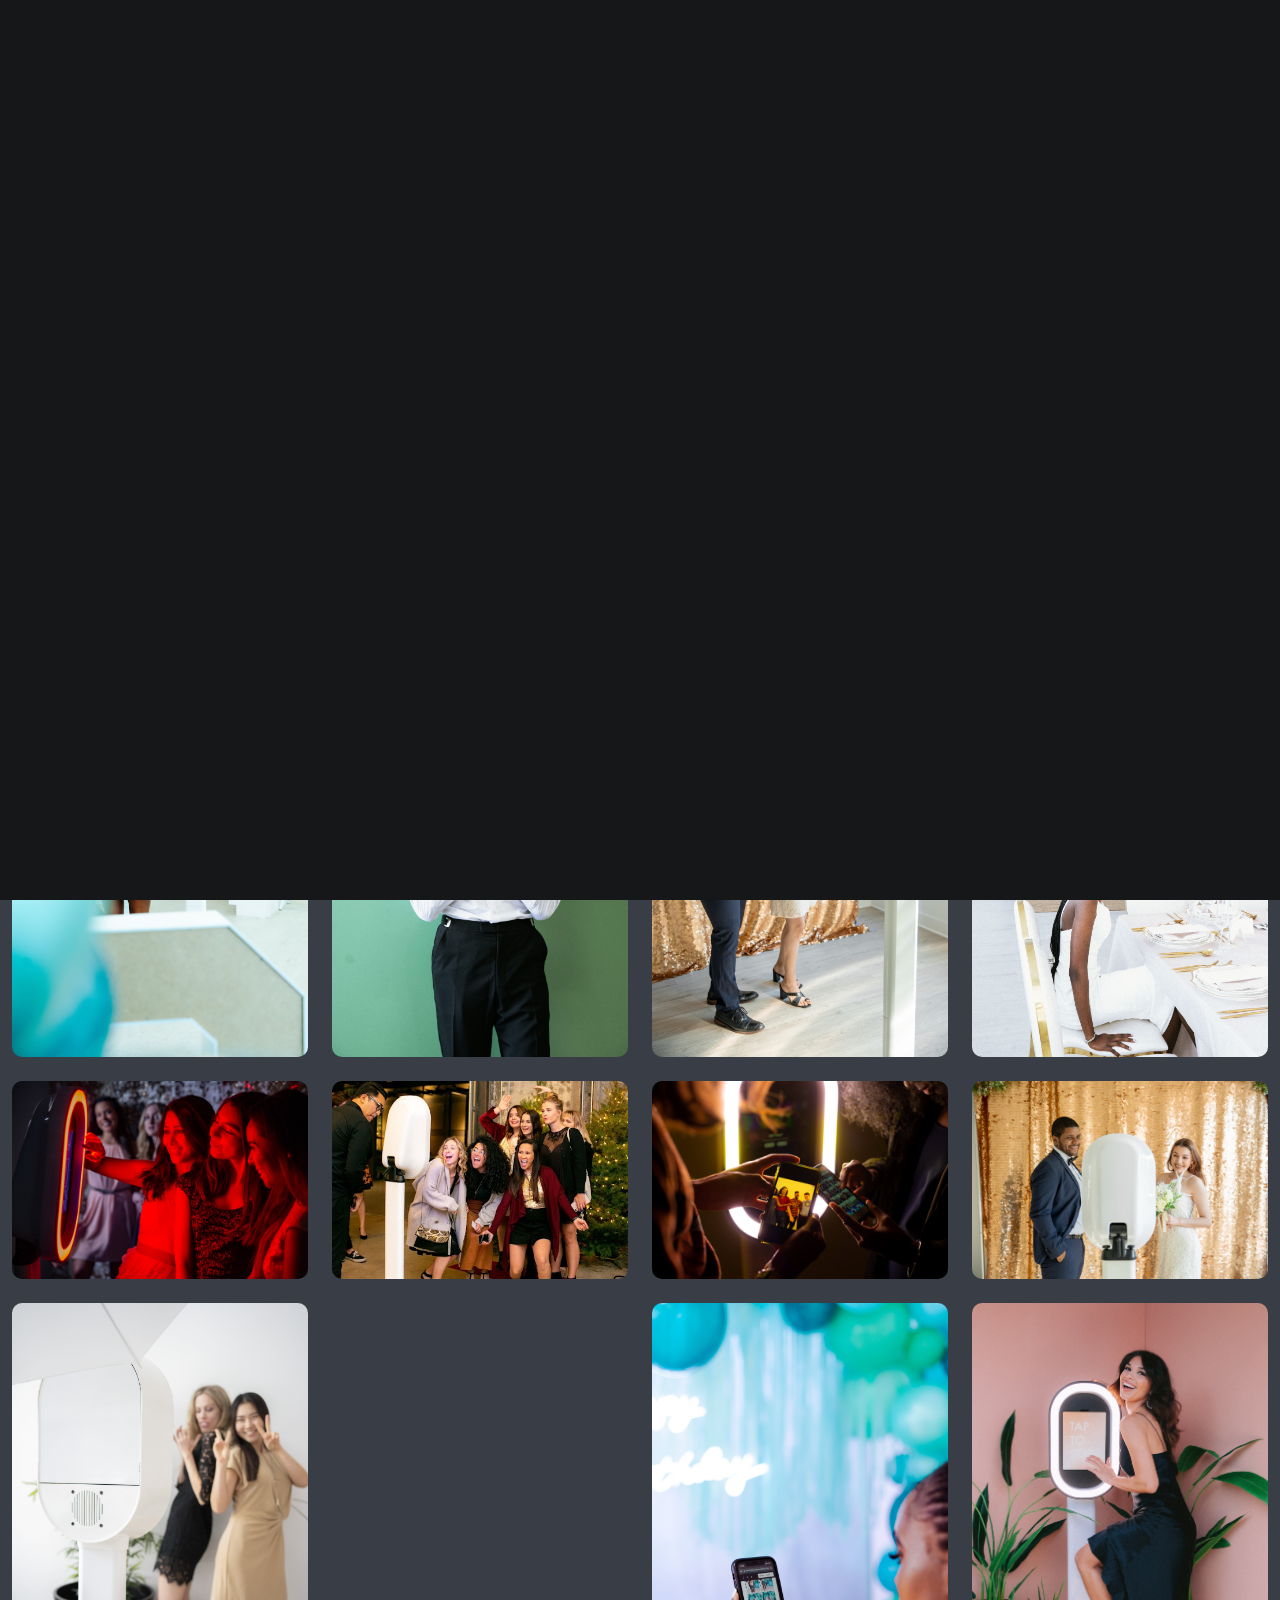
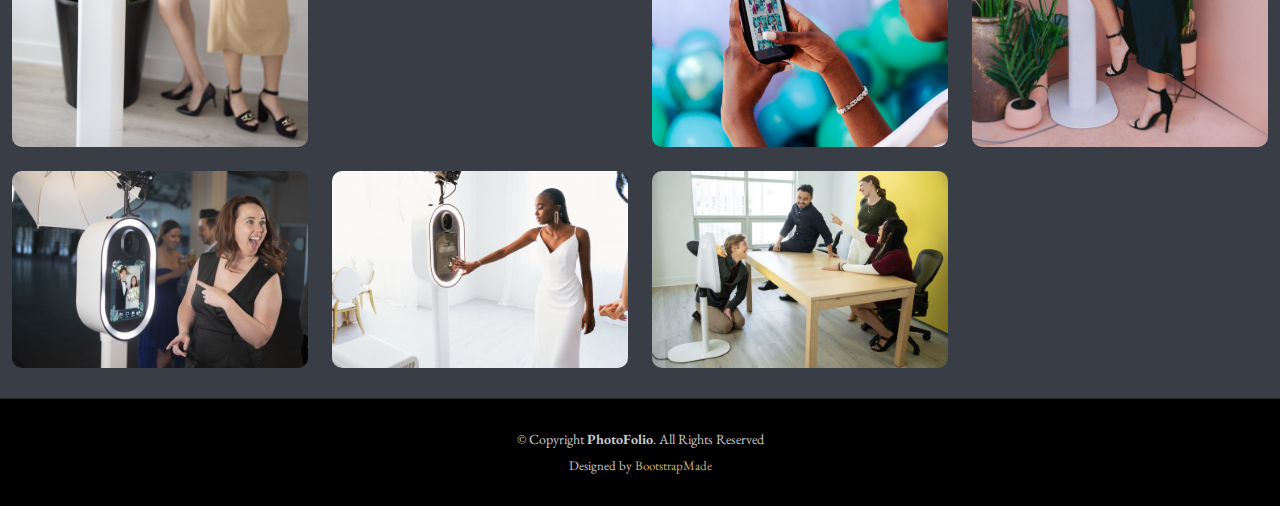
==== commit 82d20fd3: "font is changed to Garamond" ====
--- a/index.html
+++ b/index.html
@@ -17,6 +17,9 @@
   <link rel="preconnect" href="https://fonts.googleapis.com">
   <link rel="preconnect" href="https://fonts.gstatic.com" crossorigin>
   <link href="https://fonts.googleapis.com/css2?family=Open+Sans:ital,wght@0,300;0,400;0,500;0,600;0,700;1,300;1,400;1,600;1,700&family=Inter:ital,wght@0,300;0,400;0,500;0,600;0,700;1,300;1,400;1,500;1,600;1,700&family=Cardo:ital,wght@0,400;0,700;1,400&display=swap" rel="stylesheet">
+  <link rel="preconnect" href="https://fonts.googleapis.com">
+<link rel="preconnect" href="https://fonts.gstatic.com" crossorigin>
+<link href="https://fonts.googleapis.com/css2?family=Bungee+Outline&family=EB+Garamond&family=Montserrat:wght@300;400&family=Roboto+Slab:wght@400;600&family=Roboto:ital,wght@1,100&display=swap" rel="stylesheet">
 
   <!-- Vendor CSS Files -->
   <link href="assets/vendor/bootstrap/css/bootstrap.min.css" rel="stylesheet">
@@ -95,7 +98,7 @@
         <div class="row gy-4 justify-content-center">
           <div class="col-xl-3 col-lg-4 col-md-6">
             <div class="gallery-item h-100">
-              <img src="assets/img/gallery/cuac-min.jpeg" class="img-fluid" alt="">
+              <img src="assets/img/gallery/cuac-min.jpeg" loading="lazy" class="img-fluid" alt="">
               <div class="gallery-links d-flex align-items-center justify-content-center">
                 <a href="assets/img/gallery/cuac-min.jpeg" title="Gallery 1" class="glightbox preview-link"><i class="bi bi-arrows-angle-expand"></i></a>
                 <a href="gallery-single.html" class="details-link"><i class="bi bi-link-45deg"></i></a>
@@ -105,7 +108,7 @@
           <!-- End Gallery Item -->
           <div class="col-xl-3 col-lg-4 col-md-6">
             <div class="gallery-item h-100">
-              <img src="assets/img/gallery/cuac-4-min.jpeg" class="img-fluid" alt="">
+              <img src="assets/img/gallery/cuac-4-min.jpeg" loading="lazy" class="img-fluid" alt="">
               <div class="gallery-links d-flex align-items-center justify-content-center">
                 <a href="assets/img/gallery/cuac-4-min.jpeg" title="Gallery 2" class="glightbox preview-link"><i class="bi bi-arrows-angle-expand"></i></a>
                 <a href="gallery-single.html" class="details-link"><i class="bi bi-link-45deg"></i></a>
@@ -125,7 +128,7 @@
           <!-- End Gallery Item -->
           <div class="col-xl-3 col-lg-4 col-md-6">
             <div class="gallery-item h-100">
-              <img src="assets/img/gallery/cuac-3-min.jpeg" class="img-fluid" alt="">
+              <img src="assets/img/gallery/cuac-3-min.jpeg" loading="lazy" class="img-fluid" alt="">
               <div class="gallery-links d-flex align-items-center justify-content-center">
                 <a href="assets/img/gallery/cuac-3-min.jpeg" title="Gallery 4" class="glightbox preview-link"><i class="bi bi-arrows-angle-expand"></i></a>
                 <a href="gallery-single.html" class="details-link"><i class="bi bi-link-45deg"></i></a>
@@ -135,7 +138,7 @@
           <!-- End Gallery Item -->
           <div class="col-xl-3 col-lg-4 col-md-6">
             <div class="gallery-item h-100">
-              <img src="assets/img/gallery/cuac-new-1.jpg" class="img-fluid" alt="">
+              <img src="assets/img/gallery/cuac-new-1.jpg" loading="lazy" class="img-fluid" alt="">
               <div class="gallery-links d-flex align-items-center justify-content-center">
                 <a href="assets/img/gallery/cuac-new-1.jpg" title="Gallery 5" class="glightbox preview-link"><i class="bi bi-arrows-angle-expand"></i></a>
                 <a href="gallery-single.html" class="details-link"><i class="bi bi-link-45deg"></i></a>
@@ -145,7 +148,7 @@
           <!-- End Gallery Item -->
           <div class="col-xl-3 col-lg-4 col-md-6">
             <div class="gallery-item h-100">
-              <img src="assets/img/gallery/cuac-5-min.jpeg" class="img-fluid" alt="">
+              <img src="assets/img/gallery/cuac-5-min.jpeg" loading="lazy" class="img-fluid" alt="">
               <div class="gallery-links d-flex align-items-center justify-content-center">
                 <a href="assets/img/gallery/cuac-5-min.jpeg" title="Gallery 6" class="glightbox preview-link"><i class="bi bi-arrows-angle-expand"></i></a>
                 <a href="gallery-single.html" class="details-link"><i class="bi bi-link-45deg"></i></a>
@@ -155,7 +158,7 @@
           <!-- End Gallery Item -->
           <div class="col-xl-3 col-lg-4 col-md-6">
             <div class="gallery-item h-100">
-              <img src="assets/img/gallery/cuac-new-2.jpg" class="img-fluid" alt="">
+              <img src="assets/img/gallery/cuac-new-2.jpg" loading="lazy" class="img-fluid" alt="">
               <div class="gallery-links d-flex align-items-center justify-content-center">
                 <a href="assets/img/gallery/cuac-new-2.jpg" title="Gallery 7" class="glightbox preview-link"><i class="bi bi-arrows-angle-expand"></i></a>
                 <a href="gallery-single.html" class="details-link"><i class="bi bi-link-45deg"></i></a>
@@ -165,7 +168,7 @@
           <!-- End Gallery Item -->
           <div class="col-xl-3 col-lg-4 col-md-6">
             <div class="gallery-item h-100">
-              <img src="assets/img/gallery/cuac-11-min.jpeg" class="img-fluid" alt="">
+              <img src="assets/img/gallery/cuac-11-min.jpeg" loading="lazy" class="img-fluid" alt="">
               <div class="gallery-links d-flex align-items-center justify-content-center">
                 <a href="assets/img/gallery/cuac-11-min.jpeg" title="Gallery 8" class="glightbox preview-link"><i class="bi bi-arrows-angle-expand"></i></a>
                 <a href="gallery-single.html" class="details-link"><i class="bi bi-link-45deg"></i></a>
@@ -175,7 +178,7 @@
           <!-- End Gallery Item -->
           <div class="col-xl-3 col-lg-4 col-md-6">
             <div class="gallery-item h-100">
-              <img src="assets/img/gallery/cuac-8-min.jpeg" class="img-fluid" alt="">
+              <img src="assets/img/gallery/cuac-8-min.jpeg" loading="lazy" class="img-fluid" alt="">
               <div class="gallery-links d-flex align-items-center justify-content-center">
                 <a href="assets/img/gallery/cuac-8-min.jpeg" title="Gallery 9" class="glightbox preview-link"><i class="bi bi-arrows-angle-expand"></i></a>
                 <a href="gallery-single.html" class="details-link"><i class="bi bi-link-45deg"></i></a>
@@ -185,7 +188,7 @@
           <!-- End Gallery Item -->
           <div class="col-xl-3 col-lg-4 col-md-6">
             <div class="gallery-item h-100">
-              <img src="assets/img/gallery/cuac-9-min.jpeg" class="img-fluid" alt="">
+              <img src="assets/img/gallery/cuac-9-min.jpeg" loading="lazy" class="img-fluid" alt="">
               <div class="gallery-links d-flex align-items-center justify-content-center">
                 <a href="assets/img/gallery/cuac-9-min.jpeg" title="Gallery 10" class="glightbox preview-link"><i class="bi bi-arrows-angle-expand"></i></a>
                 <a href="gallery-single.html" class="details-link"><i class="bi bi-link-45deg"></i></a>
@@ -195,7 +198,7 @@
           <!-- End Gallery Item -->
           <div class="col-xl-3 col-lg-4 col-md-6">
             <div class="gallery-item h-100">
-              <img src="assets/img/gallery/cuac-10-min.jpeg" class="img-fluid" alt="">
+              <img src="assets/img/gallery/cuac-10-min.jpeg" loading="lazy" class="img-fluid" alt="">
               <div class="gallery-links d-flex align-items-center justify-content-center">
                 <a href="assets/img/gallery/cuac-10-min.jpeg" title="Gallery 11" class="glightbox preview-link"><i class="bi bi-arrows-angle-expand"></i></a>
                 <a href="gallery-single.html" class="details-link"><i class="bi bi-link-45deg"></i></a>
@@ -205,7 +208,7 @@
           <!-- End Gallery Item -->
           <div class="col-xl-3 col-lg-4 col-md-6">
             <div class="gallery-item h-100">
-              <img src="assets/img/gallery/cuac-7-min.jpeg" class="img-fluid" alt="">
+              <img src="assets/img/gallery/cuac-7-min.jpeg" loading="lazy" class="img-fluid" alt="">
               <div class="gallery-links d-flex align-items-center justify-content-center">
                 <a href="assets/img/gallery/cuac-7-min.jpeg" title="Gallery 12" class="glightbox preview-link"><i class="bi bi-arrows-angle-expand"></i></a>
                 <a href="gallery-single.html" class="details-link"><i class="bi bi-link-45deg"></i></a>
@@ -215,7 +218,7 @@
           <!-- End Gallery Item -->
           <div class="col-xl-3 col-lg-4 col-md-6">
             <div class="gallery-item h-100">
-              <img src="assets/img/gallery/cuac-12-min.jpeg" class="img-fluid" alt="">
+              <img src="assets/img/gallery/cuac-12-min.jpeg" loading="lazy" class="img-fluid" alt="">
               <div class="gallery-links d-flex align-items-center justify-content-center">
                 <a href="assets/img/gallery/cuac-12-min.jpeg" title="Gallery 13" class="glightbox preview-link"><i class="bi bi-arrows-angle-expand"></i></a>
                 <a href="gallery-single.html" class="details-link"><i class="bi bi-link-45deg"></i></a>
@@ -225,7 +228,7 @@
           <!-- End Gallery Item -->
           <div class="col-xl-3 col-lg-4 col-md-6">
             <div class="gallery-item h-100">
-              <img src="assets/img/gallery/cuac-13-min.jpeg" class="img-fluid" alt="">
+              <img src="assets/img/gallery/cuac-13-min.jpeg" loading="lazy" class="img-fluid" alt="">
               <div class="gallery-links d-flex align-items-center justify-content-center">
                 <a href="assets/img/gallery/cuac-13-min.jpeg" title="Gallery 14" class="glightbox preview-link"><i class="bi bi-arrows-angle-expand"></i></a>
                 <a href="gallery-single.html" class="details-link"><i class="bi bi-link-45deg"></i></a>
@@ -235,7 +238,7 @@
           <!-- End Gallery Item -->
           <div class="col-xl-3 col-lg-4 col-md-6">
             <div class="gallery-item h-100">
-              <img src="assets/img/gallery/cuac-14-min.jpeg" class="img-fluid" alt="">
+              <img src="assets/img/gallery/cuac-14-min.jpeg" loading="lazy" class="img-fluid" alt="">
               <div class="gallery-links d-flex align-items-center justify-content-center">
                 <a href="assets/img/gallery/cuac-14-min.jpeg" title="Gallery 15" class="glightbox preview-link"><i class="bi bi-arrows-angle-expand"></i></a>
                 <a href="gallery-single.html" class="details-link"><i class="bi bi-link-45deg"></i></a>
@@ -245,7 +248,7 @@
           <!-- End Gallery Item -->
           <div class="col-xl-3 col-lg-4 col-md-6">
             <div class="gallery-item h-100">
-              <img src="assets/img/gallery/cuac-15-min.jpeg" class="img-fluid" alt="">
+              <img src="assets/img/gallery/cuac-15-min.jpeg" loading="lazy" class="img-fluid" alt="">
               <div class="gallery-links d-flex align-items-center justify-content-center">
                 <a href="assets/img/gallery/cuac-15-min.jpeg" title="Gallery 16" class="glightbox preview-link"><i class="bi bi-arrows-angle-expand"></i></a>
                 <a href="gallery-single.html" class="details-link"><i class="bi bi-link-45deg"></i></a>
--- a/assets/css/main.css
+++ b/assets/css/main.css
@@ -32,7 +32,8 @@
 # General
 --------------------------------------------------------------*/
 body {
-  font-family: var(--font-default);
+  /* font-family: var(--font-default); */
+  font-family: 'EB Garamond', serif;
   color: var(--color-default);
   background-color: #393e46;
 }
@@ -1283,6 +1284,10 @@
   .hero h2 {
     font-size: 32px;
   }
+  #logo {
+    width: 180px !important;
+    /* display: none; */
+  }
 }
 
 /*--------------------------------------------------------------
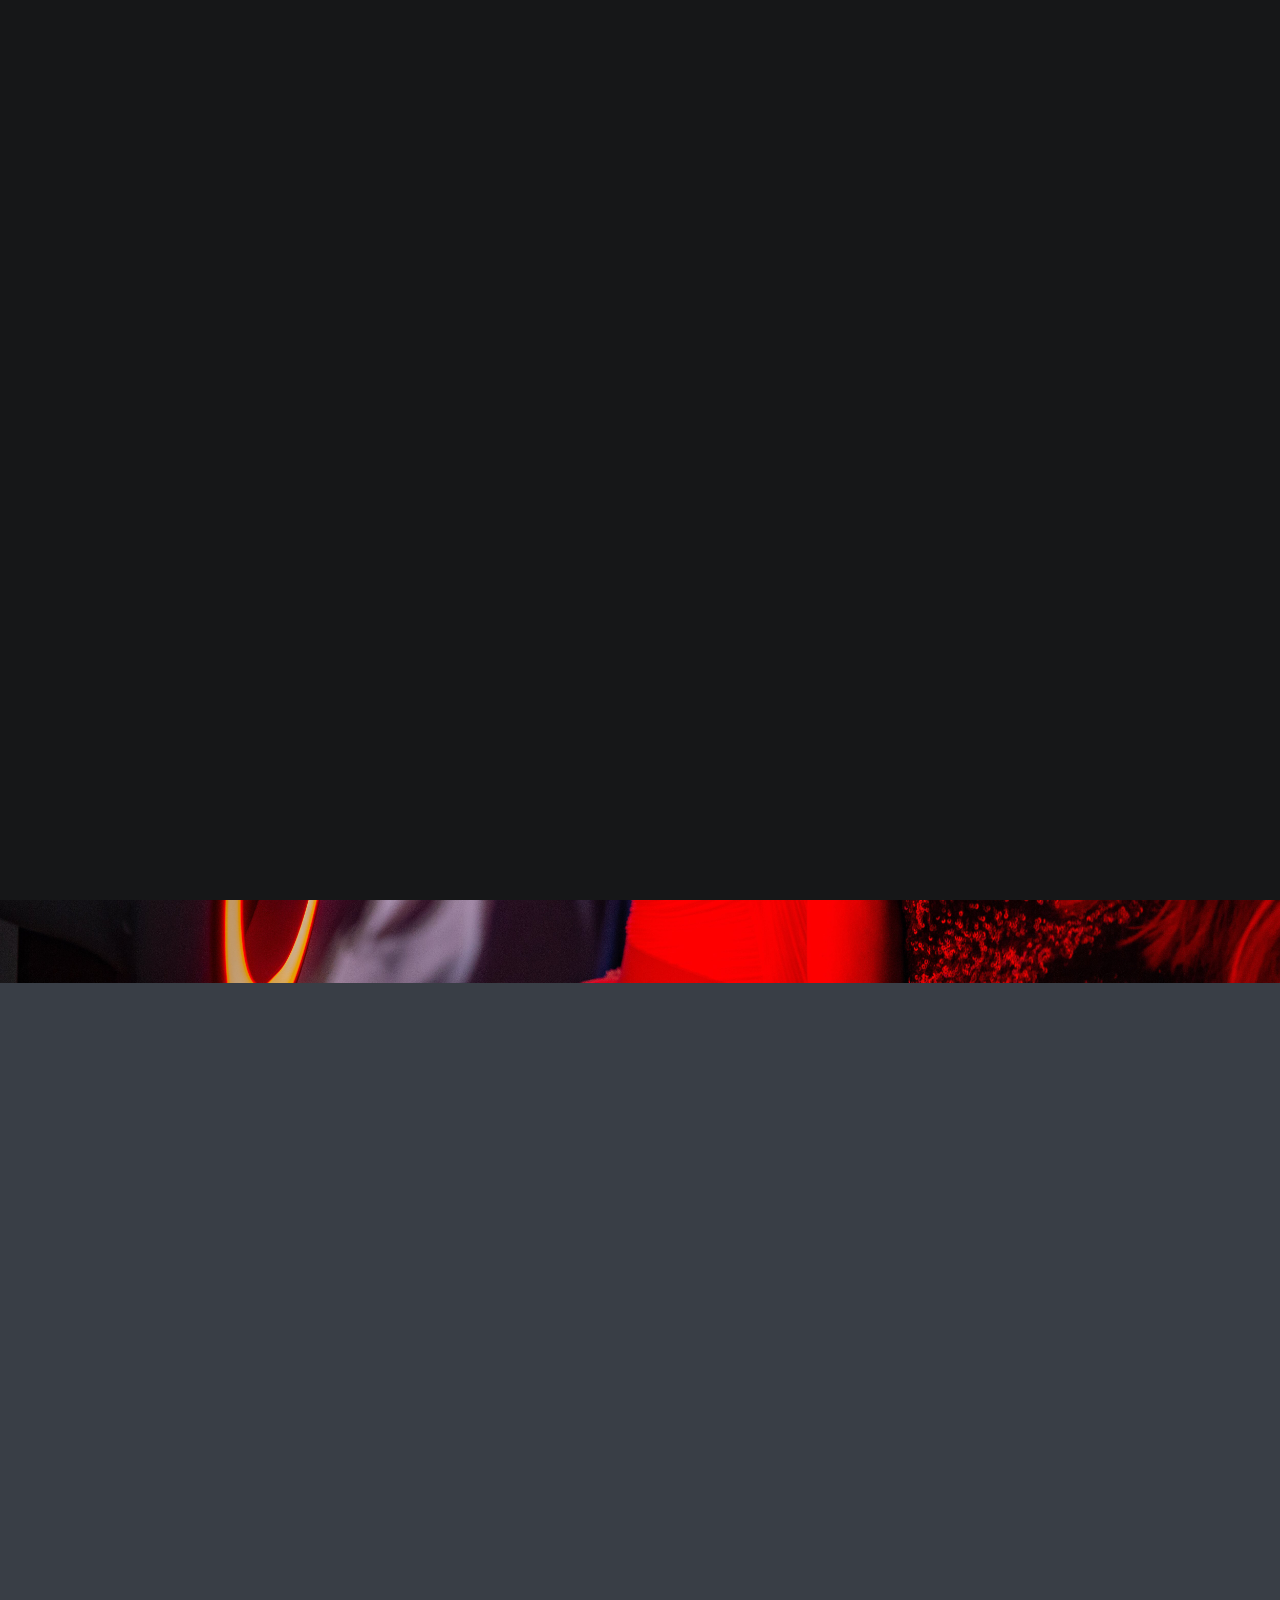
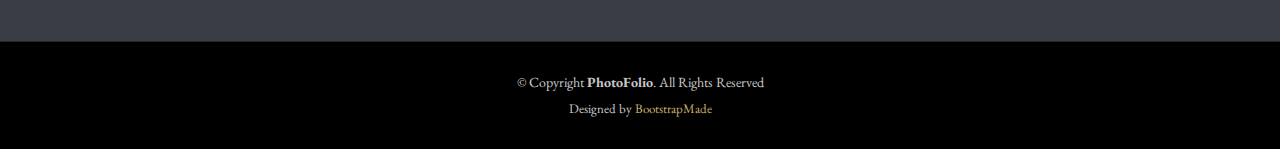
==== commit 4c340ad8: "feat: Change homage to meet the new design" ====
--- a/index.html
+++ b/index.html
@@ -5,7 +5,7 @@
   <meta charset="utf-8">
   <meta content="width=device-width, initial-scale=1.0" name="viewport">
 
-  <title>PhotoFolio Bootstrap Template - Index</title>
+  <title>360 PhotoGlam</title>
   <meta content="" name="description">
   <meta content="" name="keywords">
 
@@ -81,15 +81,15 @@
     <div class="container">
       <div class="row justify-content-center myhero">
         <div class="col-lg-6 text-center">
-          <h2> DFW’s  Most Memorable Photo Booth Experience (Helping you create fun, easily shared moments with your guests) </h2>
-          <p>We offer a premier, fully customizable digital photobooth experience for social and corporate events in Dallas, Fort Worth and surrounding areas. Partner with us for an added layer of fun and excitement!</p>
+          <h2> DFW’s  Most Memorable Photo Booth Experience </h2>
+          <p class="subtitle">We offer a premier, fully customizable digital photobooth experience for social and corporate events in Dallas, Fort Worth and surrounding areas. Partner with us for an added layer of fun and excitement!</p>
           <a href="contact.html" class="btn-get-started">BOOK NOW</a>
         </div>
       </div>
     </div>
   </section><!-- End Hero Section -->
 
-  <main id="main" data-aos="fade" data-aos-delay="1500">
+  <main id="mai" data-aos="fade" data-aos-delay="1500">
 
     <!-- ======= Gallery Section ======= -->
     <section id="gallery" class="gallery">
@@ -98,50 +98,10 @@
         <div class="row gy-4 justify-content-center">
           <div class="col-xl-3 col-lg-4 col-md-6">
             <div class="gallery-item h-100">
-              <img src="assets/img/gallery/cuac-min.jpeg" loading="lazy" class="img-fluid" alt="">
-              <div class="gallery-links d-flex align-items-center justify-content-center">
-                <a href="assets/img/gallery/cuac-min.jpeg" title="Gallery 1" class="glightbox preview-link"><i class="bi bi-arrows-angle-expand"></i></a>
-                <a href="gallery-single.html" class="details-link"><i class="bi bi-link-45deg"></i></a>
-              </div>
-            </div>
-          </div>
-          <!-- End Gallery Item -->
-          <div class="col-xl-3 col-lg-4 col-md-6">
-            <div class="gallery-item h-100">
-              <img src="assets/img/gallery/cuac-4-min.jpeg" loading="lazy" class="img-fluid" alt="">
-              <div class="gallery-links d-flex align-items-center justify-content-center">
-                <a href="assets/img/gallery/cuac-4-min.jpeg" title="Gallery 2" class="glightbox preview-link"><i class="bi bi-arrows-angle-expand"></i></a>
-                <a href="gallery-single.html" class="details-link"><i class="bi bi-link-45deg"></i></a>
-              </div>
-            </div>
-          </div>
-          <!-- End Gallery Item -->
-          <div class="col-xl-3 col-lg-4 col-md-6">
-            <div class="gallery-item h-100">
-              <img src="assets/img/gallery/cuac-6-min.jpeg" class="img-fluid" alt="">
-              <div class="gallery-links d-flex align-items-center justify-content-center">
-                <a href="assets/img/gallery/cuac-6-min.jpeg" title="Gallery 3" class="glightbox preview-link"><i class="bi bi-arrows-angle-expand"></i></a>
-                <a href="gallery-single.html" class="details-link"><i class="bi bi-link-45deg"></i></a>
-              </div>
-            </div>
-          </div>
-          <!-- End Gallery Item -->
-          <div class="col-xl-3 col-lg-4 col-md-6">
-            <div class="gallery-item h-100">
-              <img src="assets/img/gallery/cuac-3-min.jpeg" loading="lazy" class="img-fluid" alt="">
-              <div class="gallery-links d-flex align-items-center justify-content-center">
-                <a href="assets/img/gallery/cuac-3-min.jpeg" title="Gallery 4" class="glightbox preview-link"><i class="bi bi-arrows-angle-expand"></i></a>
-                <a href="gallery-single.html" class="details-link"><i class="bi bi-link-45deg"></i></a>
-              </div>
-            </div>
-          </div>
-          <!-- End Gallery Item -->
-          <div class="col-xl-3 col-lg-4 col-md-6">
-            <div class="gallery-item h-100">
-              <img src="assets/img/gallery/cuac-new-1.jpg" loading="lazy" class="img-fluid" alt="">
-              <div class="gallery-links d-flex align-items-center justify-content-center">
-                <a href="assets/img/gallery/cuac-new-1.jpg" title="Gallery 5" class="glightbox preview-link"><i class="bi bi-arrows-angle-expand"></i></a>
-                <a href="gallery-single.html" class="details-link"><i class="bi bi-link-45deg"></i></a>
+              <img src="assets/img/gallery/cuac-13-min.jpeg" loading="lazy" class="img-fluid" alt="">
+              <div class="gallery-links d-flex align-items-center justify-content-center">
+                <a href="assets/img/gallery/cuac-13-min.jpeg" title="Gallery 1" class="glightbox preview-link">Weddings<i class="bi bi-arrows-angle-expand"></i></a>
+                <a href="" class="details-link"><i class="bi bi-link-45deg"></i></a>
               </div>
             </div>
           </div>
@@ -150,118 +110,95 @@
             <div class="gallery-item h-100">
               <img src="assets/img/gallery/cuac-5-min.jpeg" loading="lazy" class="img-fluid" alt="">
               <div class="gallery-links d-flex align-items-center justify-content-center">
-                <a href="assets/img/gallery/cuac-5-min.jpeg" title="Gallery 6" class="glightbox preview-link"><i class="bi bi-arrows-angle-expand"></i></a>
-                <a href="gallery-single.html" class="details-link"><i class="bi bi-link-45deg"></i></a>
-              </div>
-            </div>
-          </div>
-          <!-- End Gallery Item -->
-          <div class="col-xl-3 col-lg-4 col-md-6">
-            <div class="gallery-item h-100">
-              <img src="assets/img/gallery/cuac-new-2.jpg" loading="lazy" class="img-fluid" alt="">
-              <div class="gallery-links d-flex align-items-center justify-content-center">
-                <a href="assets/img/gallery/cuac-new-2.jpg" title="Gallery 7" class="glightbox preview-link"><i class="bi bi-arrows-angle-expand"></i></a>
-                <a href="gallery-single.html" class="details-link"><i class="bi bi-link-45deg"></i></a>
-              </div>
-            </div>
-          </div>
-          <!-- End Gallery Item -->
-          <div class="col-xl-3 col-lg-4 col-md-6">
-            <div class="gallery-item h-100">
-              <img src="assets/img/gallery/cuac-11-min.jpeg" loading="lazy" class="img-fluid" alt="">
-              <div class="gallery-links d-flex align-items-center justify-content-center">
-                <a href="assets/img/gallery/cuac-11-min.jpeg" title="Gallery 8" class="glightbox preview-link"><i class="bi bi-arrows-angle-expand"></i></a>
-                <a href="gallery-single.html" class="details-link"><i class="bi bi-link-45deg"></i></a>
-              </div>
-            </div>
-          </div>
-          <!-- End Gallery Item -->
-          <div class="col-xl-3 col-lg-4 col-md-6">
-            <div class="gallery-item h-100">
-              <img src="assets/img/gallery/cuac-8-min.jpeg" loading="lazy" class="img-fluid" alt="">
-              <div class="gallery-links d-flex align-items-center justify-content-center">
-                <a href="assets/img/gallery/cuac-8-min.jpeg" title="Gallery 9" class="glightbox preview-link"><i class="bi bi-arrows-angle-expand"></i></a>
-                <a href="gallery-single.html" class="details-link"><i class="bi bi-link-45deg"></i></a>
-              </div>
-            </div>
-          </div>
-          <!-- End Gallery Item -->
-          <div class="col-xl-3 col-lg-4 col-md-6">
-            <div class="gallery-item h-100">
-              <img src="assets/img/gallery/cuac-9-min.jpeg" loading="lazy" class="img-fluid" alt="">
-              <div class="gallery-links d-flex align-items-center justify-content-center">
-                <a href="assets/img/gallery/cuac-9-min.jpeg" title="Gallery 10" class="glightbox preview-link"><i class="bi bi-arrows-angle-expand"></i></a>
-                <a href="gallery-single.html" class="details-link"><i class="bi bi-link-45deg"></i></a>
-              </div>
-            </div>
-          </div>
-          <!-- End Gallery Item -->
-          <div class="col-xl-3 col-lg-4 col-md-6">
-            <div class="gallery-item h-100">
-              <img src="assets/img/gallery/cuac-10-min.jpeg" loading="lazy" class="img-fluid" alt="">
-              <div class="gallery-links d-flex align-items-center justify-content-center">
-                <a href="assets/img/gallery/cuac-10-min.jpeg" title="Gallery 11" class="glightbox preview-link"><i class="bi bi-arrows-angle-expand"></i></a>
-                <a href="gallery-single.html" class="details-link"><i class="bi bi-link-45deg"></i></a>
-              </div>
-            </div>
-          </div>
-          <!-- End Gallery Item -->
-          <div class="col-xl-3 col-lg-4 col-md-6">
-            <div class="gallery-item h-100">
-              <img src="assets/img/gallery/cuac-7-min.jpeg" loading="lazy" class="img-fluid" alt="">
-              <div class="gallery-links d-flex align-items-center justify-content-center">
-                <a href="assets/img/gallery/cuac-7-min.jpeg" title="Gallery 12" class="glightbox preview-link"><i class="bi bi-arrows-angle-expand"></i></a>
-                <a href="gallery-single.html" class="details-link"><i class="bi bi-link-45deg"></i></a>
-              </div>
-            </div>
-          </div>
-          <!-- End Gallery Item -->
-          <div class="col-xl-3 col-lg-4 col-md-6">
-            <div class="gallery-item h-100">
-              <img src="assets/img/gallery/cuac-12-min.jpeg" loading="lazy" class="img-fluid" alt="">
-              <div class="gallery-links d-flex align-items-center justify-content-center">
-                <a href="assets/img/gallery/cuac-12-min.jpeg" title="Gallery 13" class="glightbox preview-link"><i class="bi bi-arrows-angle-expand"></i></a>
-                <a href="gallery-single.html" class="details-link"><i class="bi bi-link-45deg"></i></a>
-              </div>
-            </div>
-          </div>
-          <!-- End Gallery Item -->
+                <a href="assets/img/gallery/cuac-5-min.jpeg" title="Gallery 2" class="glightbox preview-link">Corporate<i class="bi bi-arrows-angle-expand"></i></a>
+                <a href="#" class="details-link"><i class="bi bi-link-45deg"></i></a>
+              </div>
+            </div>
+          </div>
+          <!-- End Gallery Item -->
+          <div class="col-xl-3 col-lg-4 col-md-6">
+            <div class="gallery-item h-100">
+              <img src="assets/img/gallery/cuac-12-min.jpeg" class="img-fluid" alt="">
+              <div class="gallery-links d-flex align-items-center justify-content-center">
+                <a href="assets/img/gallery/cuac-12-min.jpeg" title="Gallery 3" class="glightbox preview-link"><i class="bi bi-arrows-angle-expand"></i></a>
+                <a href="#" class="details-link"><i class="bi bi-link-45deg"></i></a>
+              </div>
+            </div>
+          </div>
+          <!-- End Gallery Item -->
+          <div class="col-xl-3 col-lg-4 col-md-6">
+            <div class="gallery-item h-100">
+              <img src="assets/img/gallery/cuac-12-min.jpeg" class="img-fluid" alt="">
+              <div class="gallery-links d-flex align-items-center justify-content-center">
+                <a href="assets/img/gallery/cuac-12-min.jpeg" title="Gallery 3" class="glightbox preview-link"><i class="bi bi-arrows-angle-expand"></i></a>
+                <a href="#" class="details-link"><i class="bi bi-link-45deg"></i></a>
+              </div>
+            </div>
+          </div>
+        </div>
+
+
+        <div class="row gy-4 justify-content-center">
           <div class="col-xl-3 col-lg-4 col-md-6">
             <div class="gallery-item h-100">
               <img src="assets/img/gallery/cuac-13-min.jpeg" loading="lazy" class="img-fluid" alt="">
               <div class="gallery-links d-flex align-items-center justify-content-center">
-                <a href="assets/img/gallery/cuac-13-min.jpeg" title="Gallery 14" class="glightbox preview-link"><i class="bi bi-arrows-angle-expand"></i></a>
-                <a href="gallery-single.html" class="details-link"><i class="bi bi-link-45deg"></i></a>
-              </div>
-            </div>
-          </div>
-          <!-- End Gallery Item -->
-          <div class="col-xl-3 col-lg-4 col-md-6">
-            <div class="gallery-item h-100">
-              <img src="assets/img/gallery/cuac-14-min.jpeg" loading="lazy" class="img-fluid" alt="">
-              <div class="gallery-links d-flex align-items-center justify-content-center">
-                <a href="assets/img/gallery/cuac-14-min.jpeg" title="Gallery 15" class="glightbox preview-link"><i class="bi bi-arrows-angle-expand"></i></a>
-                <a href="gallery-single.html" class="details-link"><i class="bi bi-link-45deg"></i></a>
-              </div>
-            </div>
-          </div>
-          <!-- End Gallery Item -->
-          <div class="col-xl-3 col-lg-4 col-md-6">
-            <div class="gallery-item h-100">
-              <img src="assets/img/gallery/cuac-15-min.jpeg" loading="lazy" class="img-fluid" alt="">
-              <div class="gallery-links d-flex align-items-center justify-content-center">
-                <a href="assets/img/gallery/cuac-15-min.jpeg" title="Gallery 16" class="glightbox preview-link"><i class="bi bi-arrows-angle-expand"></i></a>
-                <a href="gallery-single.html" class="details-link"><i class="bi bi-link-45deg"></i></a>
-              </div>
-            </div>
-          </div>
-          <!-- End Gallery Item -->
-
+                <a href="assets/img/gallery/cuac-13-min.jpeg" title="Gallery 1" class="glightbox preview-link"><i class="bi bi-arrows-angle-expand"></i></a>
+                <a href="#" class="details-link"><i class="bi bi-link-45deg"></i></a>
+              </div>
+            </div>
+          </div>
+          <!-- End Gallery Item -->
+          <div class="col-xl-3 col-lg-4 col-md-6">
+            <div class="gallery-item h-100">
+              <img src="assets/img/gallery/cuac-5-min.jpeg" loading="lazy" class="img-fluid" alt="">
+              <div class="gallery-links d-flex align-items-center justify-content-center">
+                <a href="assets/img/gallery/cuac-5-min.jpeg" title="Gallery 2" class="glightbox preview-link"><i class="bi bi-arrows-angle-expand"></i></a>
+                <a href="#" class="details-link"><i class="bi bi-link-45deg"></i></a>
+              </div>
+            </div>
+          </div>
+          <!-- End Gallery Item -->
+          <div class="col-xl-3 col-lg-4 col-md-6">
+            <div class="gallery-item h-100">
+              <img src="assets/img/gallery/cuac-12-min.jpeg" class="img-fluid" alt="">
+              <div class="gallery-links d-flex align-items-center justify-content-center">
+                <a href="assets/img/gallery/cuac-12-min.jpeg" title="Gallery 3" class="glightbox preview-link"><i class="bi bi-arrows-angle-expand"></i></a>
+                <a href="#" class="details-link"><i class="bi bi-link-45deg"></i></a>
+              </div>
+            </div>
+          </div>
+          <!-- End Gallery Item -->
+          <div class="col-xl-3 col-lg-4 col-md-6">
+            <div class="gallery-item h-100">
+              <img src="assets/img/gallery/cuac-12-min.jpeg" class="img-fluid" alt="">
+              <div class="gallery-links d-flex align-items-center justify-content-center">
+                <a href="assets/img/gallery/cuac-12-min.jpeg" title="Gallery 3" class="glightbox preview-link"><i class="bi bi-arrows-angle-expand"></i></a>
+                <a href="#" class="details-link"><i class="bi bi-link-45deg"></i></a>
+              </div>
+            </div>
+          </div>
         </div>
 
       </div>
     </section>
     <!-- End Gallery Section -->
+   <!-- Start Call to action section -->
+    <section>
+      <div class="container">
+        <div class="container">
+          <div class="row justify-content-center myhero">
+            <div class="col-lg-6 text-center">
+              <p> Contact Us For Pricing And Availability </p>
+              <a href="contact.html" class="btn-get-started">BOOK NOW</a>
+              <p>or call (214) 532-6689</p>
+            </div>
+          </div>
+        </div>
+
+      </div>
+    </section>
+    <!-- End Call to action Section -->
 
   </main><!-- End #main -->
 
--- a/assets/css/main.css
+++ b/assets/css/main.css
@@ -366,7 +366,7 @@
   display: inline-block;
   line-height: 0px;
   transition: 0.3s;
-  font-size: 16px;
+  font-size: 22px;
 }
 
 .header .header-social-links a:hover {
@@ -408,7 +408,7 @@
     font-family: var(--font-primary);
     text-transform: uppercase;
     letter-spacing: 1px;
-    font-size: 13px;
+    font-size: 20px;
     font-weight: 400;
     color: rgba(255, 255, 255, 0.5);
     white-space: nowrap;
@@ -417,7 +417,7 @@
 
   .navbar a i,
   .navbar a:focus i {
-    font-size: 12px;
+    font-size: 20px;
     line-height: 0;
     margin-left: 5px;
   }
@@ -536,7 +536,7 @@
     justify-content: space-between;
     padding: 10px 20px;
     font-family: var(--font-primary);
-    font-size: 13px;
+    font-size: 20px !important;
     text-transform: uppercase;
     font-weight: 400;
     color: rgba(255, 255, 255, 0.5);
@@ -1222,11 +1222,13 @@
 --------------------------------------------------------------*/
 .hero {
   width: 100%;
-  min-height: 30vh;
-  background: #000;
+  min-height: 70vh;
+  background: rgb(91, 60, 60);
   background-size: cover;
+  background-position: 0 150px;
   position: relative;
-  padding: 140px 0 60px 0;
+  padding: 340px 0 200px 0;
+  background-image: url("../img/gallery/cuac-new-1.jpg");
 }
 
 .hero h2 {
@@ -1265,9 +1267,9 @@
 .btn-started {
   font-family: var(--font-primary);
   font-weight: 400;
-  font-size: 14px;
+  font-size: 18px;
   display: inline-block;
-  padding: 12px 40px;
+  padding: 12px 60px;
   border-radius: 4px;
   letter-spacing: 1px;
   text-transform: uppercase;
@@ -1281,6 +1283,9 @@
 }
 
 @media (max-width: 768px) {
+  .hero {
+    background-position: center;
+  }
   .hero h2 {
     font-size: 32px;
   }
@@ -1318,8 +1323,9 @@
 }
 
 #logo {
-  width: 250px;
-  object-fit: contain;
+  width: 450px;
+  /* height: 200px; */
+  /* object-fit: contain; */
 }
 
 .page-title {
@@ -1379,7 +1385,12 @@
   background-color: #000;
 }
 .myhero {
-  padding-top: 25px;
+  padding: 25px;
+  background-color: #393e46;
+  width: 80%;
+  margin: auto;
+  border-radius: 10px;
+  opacity: 0.85;
 }
 
 .btn-started:hover {
@@ -1389,4 +1400,13 @@
 
 .card {
 
+}
+
+#main {
+  padding-top: 120px;
+}
+
+.subtitle {
+  font-size: 22px !important;
+  color: #fff !important;
 }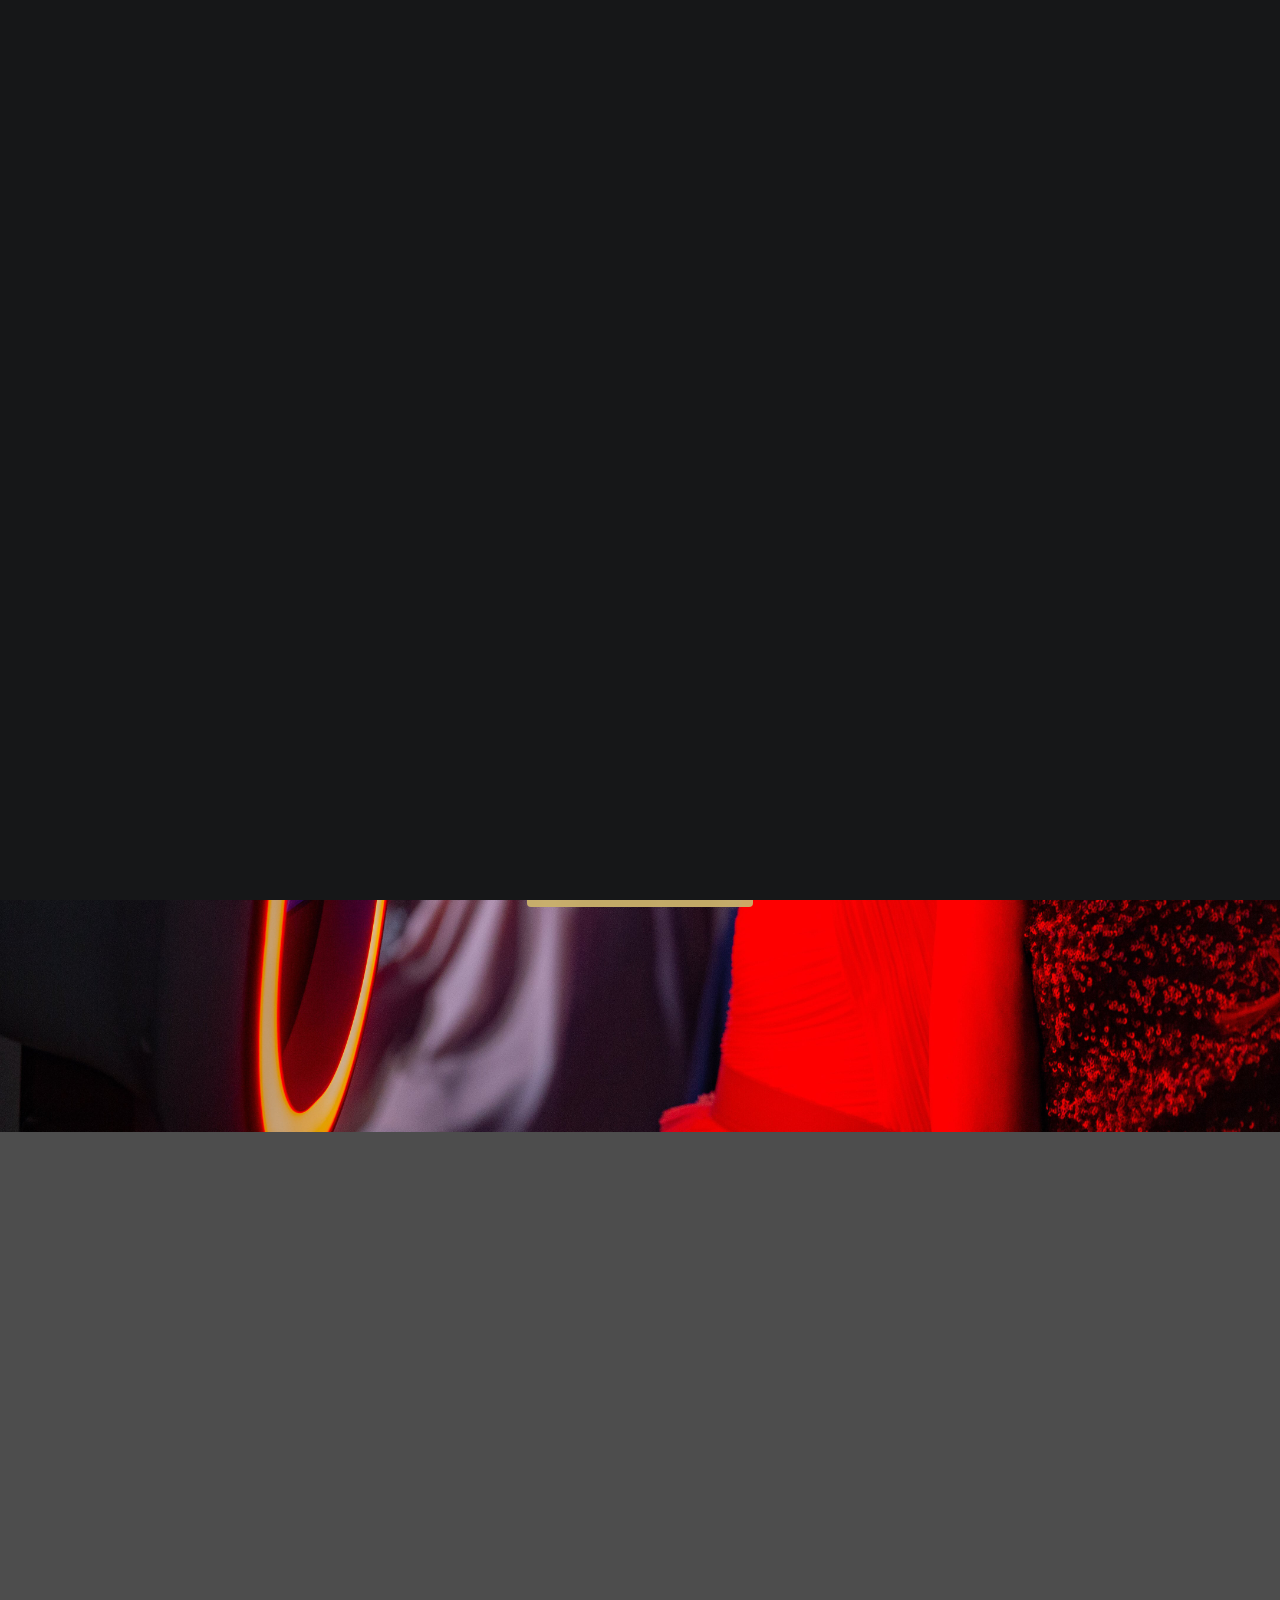
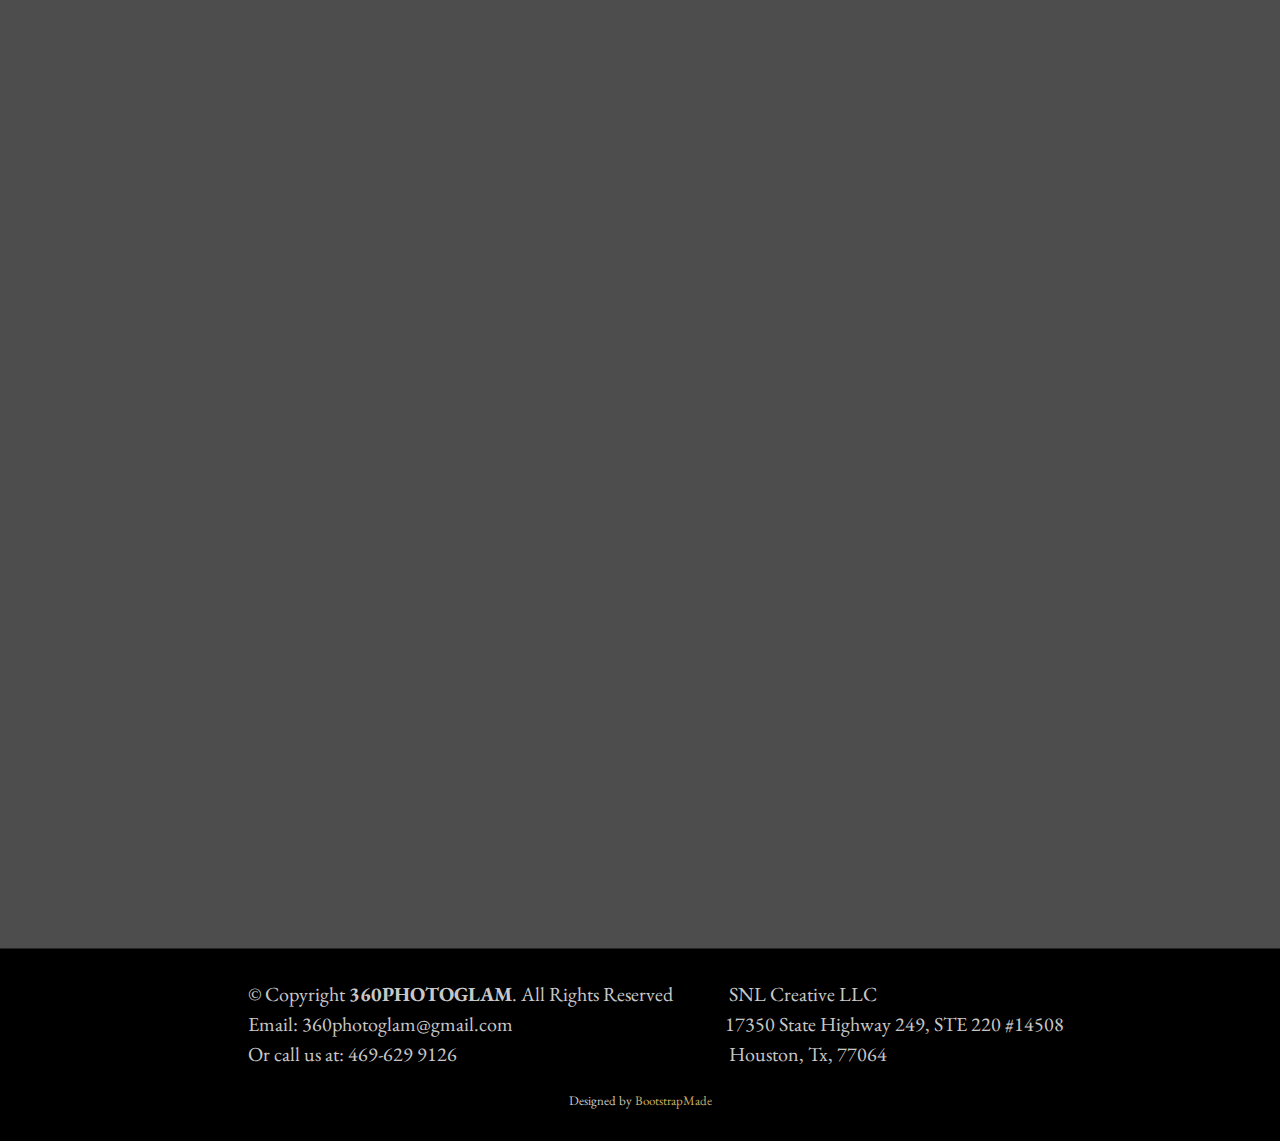
==== commit 85cc8f75: "fix: Change table on packages page" ====
--- a/index.html
+++ b/index.html
@@ -91,6 +91,22 @@
 
   <main id="mai" data-aos="fade" data-aos-delay="1500">
 
+       <!-- Start Call to action section -->
+       <section>
+        <div class="container">
+          <div class="container">
+            <div class="row justify-content-center myhero">
+              <div class="col-lg-6 text-center">
+                <h3 class="feature" style="font-size: 60px !important;"> Feature Packed!</h3>
+                <h4 style="font-size: 30px !important;">Helping you create fun, easily shared moments with your guests</h4>
+              </div>
+            </div>
+          </div>
+  
+        </div>
+      </section>
+      <!-- End Call to action Section -->
+
     <!-- ======= Gallery Section ======= -->
     <section id="gallery" class="gallery">
       <div class="container-fluid">
@@ -99,8 +115,9 @@
           <div class="col-xl-3 col-lg-4 col-md-6">
             <div class="gallery-item h-100">
               <img src="assets/img/gallery/cuac-13-min.jpeg" loading="lazy" class="img-fluid" alt="">
-              <div class="gallery-links d-flex align-items-center justify-content-center">
-                <a href="assets/img/gallery/cuac-13-min.jpeg" title="Gallery 1" class="glightbox preview-link">Weddings<i class="bi bi-arrows-angle-expand"></i></a>
+              <h2 class="mycaption">Weddings</h2>
+              <div class="gallery-links d-flex align-items-center justify-content-center">
+                <a href="assets/img/gallery/cuac-13-min.jpeg" title="Gallery 1" class="glightbox preview-link"><i class="bi bi-arrows-angle-expand"></i></a>
                 <a href="" class="details-link"><i class="bi bi-link-45deg"></i></a>
               </div>
             </div>
@@ -109,8 +126,9 @@
           <div class="col-xl-3 col-lg-4 col-md-6">
             <div class="gallery-item h-100">
               <img src="assets/img/gallery/cuac-5-min.jpeg" loading="lazy" class="img-fluid" alt="">
-              <div class="gallery-links d-flex align-items-center justify-content-center">
-                <a href="assets/img/gallery/cuac-5-min.jpeg" title="Gallery 2" class="glightbox preview-link">Corporate<i class="bi bi-arrows-angle-expand"></i></a>
+              <h2 class="mycaption">Corporate|Branding</h2>
+              <div class="gallery-links d-flex align-items-center justify-content-center">
+                <a href="assets/img/gallery/cuac-5-min.jpeg" title="Gallery 2" class="glightbox preview-link"><i class="bi bi-arrows-angle-expand"></i></a>
                 <a href="#" class="details-link"><i class="bi bi-link-45deg"></i></a>
               </div>
             </div>
@@ -119,6 +137,7 @@
           <div class="col-xl-3 col-lg-4 col-md-6">
             <div class="gallery-item h-100">
               <img src="assets/img/gallery/cuac-12-min.jpeg" class="img-fluid" alt="">
+              <h2 class="mycaption">Photos</h2>
               <div class="gallery-links d-flex align-items-center justify-content-center">
                 <a href="assets/img/gallery/cuac-12-min.jpeg" title="Gallery 3" class="glightbox preview-link"><i class="bi bi-arrows-angle-expand"></i></a>
                 <a href="#" class="details-link"><i class="bi bi-link-45deg"></i></a>
@@ -129,6 +148,7 @@
           <div class="col-xl-3 col-lg-4 col-md-6">
             <div class="gallery-item h-100">
               <img src="assets/img/gallery/cuac-12-min.jpeg" class="img-fluid" alt="">
+              <h2 class="mycaption">Boomerang</h2>
               <div class="gallery-links d-flex align-items-center justify-content-center">
                 <a href="assets/img/gallery/cuac-12-min.jpeg" title="Gallery 3" class="glightbox preview-link"><i class="bi bi-arrows-angle-expand"></i></a>
                 <a href="#" class="details-link"><i class="bi bi-link-45deg"></i></a>
@@ -142,6 +162,7 @@
           <div class="col-xl-3 col-lg-4 col-md-6">
             <div class="gallery-item h-100">
               <img src="assets/img/gallery/cuac-13-min.jpeg" loading="lazy" class="img-fluid" alt="">
+              <h2 class="mycaption">GIF</h2>
               <div class="gallery-links d-flex align-items-center justify-content-center">
                 <a href="assets/img/gallery/cuac-13-min.jpeg" title="Gallery 1" class="glightbox preview-link"><i class="bi bi-arrows-angle-expand"></i></a>
                 <a href="#" class="details-link"><i class="bi bi-link-45deg"></i></a>
@@ -152,6 +173,7 @@
           <div class="col-xl-3 col-lg-4 col-md-6">
             <div class="gallery-item h-100">
               <img src="assets/img/gallery/cuac-5-min.jpeg" loading="lazy" class="img-fluid" alt="">
+              <h2 class="mycaption">Templates</h2>
               <div class="gallery-links d-flex align-items-center justify-content-center">
                 <a href="assets/img/gallery/cuac-5-min.jpeg" title="Gallery 2" class="glightbox preview-link"><i class="bi bi-arrows-angle-expand"></i></a>
                 <a href="#" class="details-link"><i class="bi bi-link-45deg"></i></a>
@@ -162,6 +184,7 @@
           <div class="col-xl-3 col-lg-4 col-md-6">
             <div class="gallery-item h-100">
               <img src="assets/img/gallery/cuac-12-min.jpeg" class="img-fluid" alt="">
+              <h2 class="mycaption">Backdrops</h2>
               <div class="gallery-links d-flex align-items-center justify-content-center">
                 <a href="assets/img/gallery/cuac-12-min.jpeg" title="Gallery 3" class="glightbox preview-link"><i class="bi bi-arrows-angle-expand"></i></a>
                 <a href="#" class="details-link"><i class="bi bi-link-45deg"></i></a>
@@ -172,12 +195,39 @@
           <div class="col-xl-3 col-lg-4 col-md-6">
             <div class="gallery-item h-100">
               <img src="assets/img/gallery/cuac-12-min.jpeg" class="img-fluid" alt="">
+              <h2 class="mycaption">Live Gallery</h2>
               <div class="gallery-links d-flex align-items-center justify-content-center">
                 <a href="assets/img/gallery/cuac-12-min.jpeg" title="Gallery 3" class="glightbox preview-link"><i class="bi bi-arrows-angle-expand"></i></a>
                 <a href="#" class="details-link"><i class="bi bi-link-45deg"></i></a>
               </div>
             </div>
           </div>
+        </div>
+
+        <div class="row gy-4 justify-content-center">
+          <div class="col-xl-3 col-lg-4 col-md-6">
+            <div class="gallery-item h-100">
+              <img src="assets/img/gallery/cuac-13-min.jpeg" loading="lazy" class="img-fluid" alt="">
+              <h2 class="mycaption">Virtual Both</h2>
+              <div class="gallery-links d-flex align-items-center justify-content-center">
+                <a href="assets/img/gallery/cuac-13-min.jpeg" title="Gallery 1" class="glightbox preview-link"><i class="bi bi-arrows-angle-expand"></i></a>
+                <a href="#" class="details-link"><i class="bi bi-link-45deg"></i></a>
+              </div>
+            </div>
+          </div>
+          <!-- End Gallery Item -->
+          <div class="col-xl-3 col-lg-4 col-md-6">
+            <div class="gallery-item h-100">
+              <img src="assets/img/gallery/cuac-5-min.jpeg" loading="lazy" class="img-fluid" alt="">
+              <h2 class="mycaption">Instant Sharing</h2>
+              <div class="gallery-links d-flex align-items-center justify-content-center">
+                <a href="assets/img/gallery/cuac-5-min.jpeg" title="Gallery 2" class="glightbox preview-link"><i class="bi bi-arrows-angle-expand"></i></a>
+                <a href="#" class="details-link"><i class="bi bi-link-45deg"></i></a>
+              </div>
+            </div>
+          </div>
+          <!-- End Gallery Item -->
+
         </div>
 
       </div>
@@ -185,13 +235,14 @@
     <!-- End Gallery Section -->
    <!-- Start Call to action section -->
     <section>
+      <hr>
       <div class="container">
         <div class="container">
           <div class="row justify-content-center myhero">
             <div class="col-lg-6 text-center">
-              <p> Contact Us For Pricing And Availability </p>
-              <a href="contact.html" class="btn-get-started">BOOK NOW</a>
-              <p>or call (214) 532-6689</p>
+              <h3> Contact Us For Pricing And Availability </h3>
+              <a href="contact.html" class="call-to-action">BOOK NOW</a>
+              <h4>or call 469-629 9126</h4>
             </div>
           </div>
         </div>
@@ -206,7 +257,20 @@
   <footer id="footer" class="footer">
     <div class="container">
       <div class="copyright">
-        &copy; Copyright <strong><span>PhotoFolio</span></strong>. All Rights Reserved
+
+        
+        <br>
+        <ul class="adress-footer">
+          <li> &copy; Copyright <strong><span>360PHOTOGLAM</span></strong>. All Rights Reserved</li>
+          <li>Email:  360photoglam@gmail.com</li>
+          <li>Or call us at:  469-629 9126</li>
+        </ul>
+        
+        <ul class="adress-footer">
+          <li> &nbsp &nbsp &nbsp SNL Creative LLC</li>
+          <li> &nbsp&nbsp &nbsp 17350 State Highway 249, STE 220 #14508</li>
+          <li> &nbsp &nbsp &nbsp Houston, Tx, 77064</li>
+        </ul>
       </div>
       <div class="credits">
         <!-- All the links in the footer should remain intact. -->
--- a/assets/css/main.css
+++ b/assets/css/main.css
@@ -12,8 +12,8 @@
 /* Fonts */
 :root {
   --font-default: "Open Sans", system-ui, -apple-system, "Segoe UI", Roboto, "Helvetica Neue", Arial, "Noto Sans", "Liberation Sans", sans-serif, "Apple Color Emoji", "Segoe UI Emoji", "Segoe UI Symbol", "Noto Color Emoji";
-  --font-primary: "Inter", sans-serif;
-  --font-secondary: "Cardo", sans-serif;
+  --font-primary: 'EB Garamond', serif;
+  --font-secondary: 'EB Garamond', serif;
 }
 
 /* Colors */
@@ -35,7 +35,7 @@
   /* font-family: var(--font-default); */
   font-family: 'EB Garamond', serif;
   color: var(--color-default);
-  background-color: #393e46;
+  background-color: #4d4d4d;
 }
 
 a {
@@ -749,10 +749,13 @@
   position: relative;
   overflow: hidden;
   border-radius: 10px;
+  background-color: #CBB26B;
+  padding: 5px;
 }
 
 .gallery .gallery-item img {
   transition: 0.3s;
+  border-radius: 10px;
 }
 
 .gallery .gallery-links {
@@ -1307,7 +1310,10 @@
 }
 
 .footer .copyright {
-  text-align: center;
+  /* text-align: center; */
+  display: flex;
+  justify-content: center; 
+  /* align-items: center; */
   color: rgba(255, 255, 255, 0.8);
 }
 
@@ -1333,8 +1339,8 @@
 }
 
 .images-feature {
+  height: 400px;
   width: 400px;
-  height: 400px;
   border-radius: 5px;
 }
 
@@ -1382,24 +1388,20 @@
 }
 
 .header {
-  background-color: #000;
+  background-color:#000;
 }
 .myhero {
   padding: 25px;
-  background-color: #393e46;
+  /* background-color: #4d4d4d; */
   width: 80%;
   margin: auto;
   border-radius: 10px;
-  opacity: 0.85;
+  opacity: 0.95;
 }
 
 .btn-started:hover {
   color: #fff;
   background-color: #eaaf0e;
-}
-
-.card {
-
 }
 
 #main {
@@ -1407,6 +1409,53 @@
 }
 
 .subtitle {
+  font-size: 30px !important;
+  color: #fff !important;
+  font-weight: bold;
+}
+
+.mycaption {
+  margin-top: 13px;
+  text-align: center;
+  color: #000;;
+}
+
+.call-to-action {
+  font-family: var(--font-primary);
+  font-weight: 400;
+  font-size: 18px;
+  display: inline-block;
+  padding: 12px 60px;
+  border-radius: 4px;
+  letter-spacing: 1px;
+  text-transform: uppercase;
+  transition: 0.3s;
+  color: #fff;
+  background: var(--color-primary);
+  margin: 15px;
+}
+
+.feature {
+  color: var(--color-primary);
+}
+.adress-footer {
+  list-style: none;
+  font-size: 20px;
+}
+
+.images-feature h1 {
+  font-size: 15px;
+}
+
+.images-feature p {
+  font-size: 10px !important;
+}
+
+.feature-subtitle {
   font-size: 22px !important;
-  color: #fff !important;
+  font-weight: normal;
+}
+
+.feature-heading {
+  text-align: center;
 }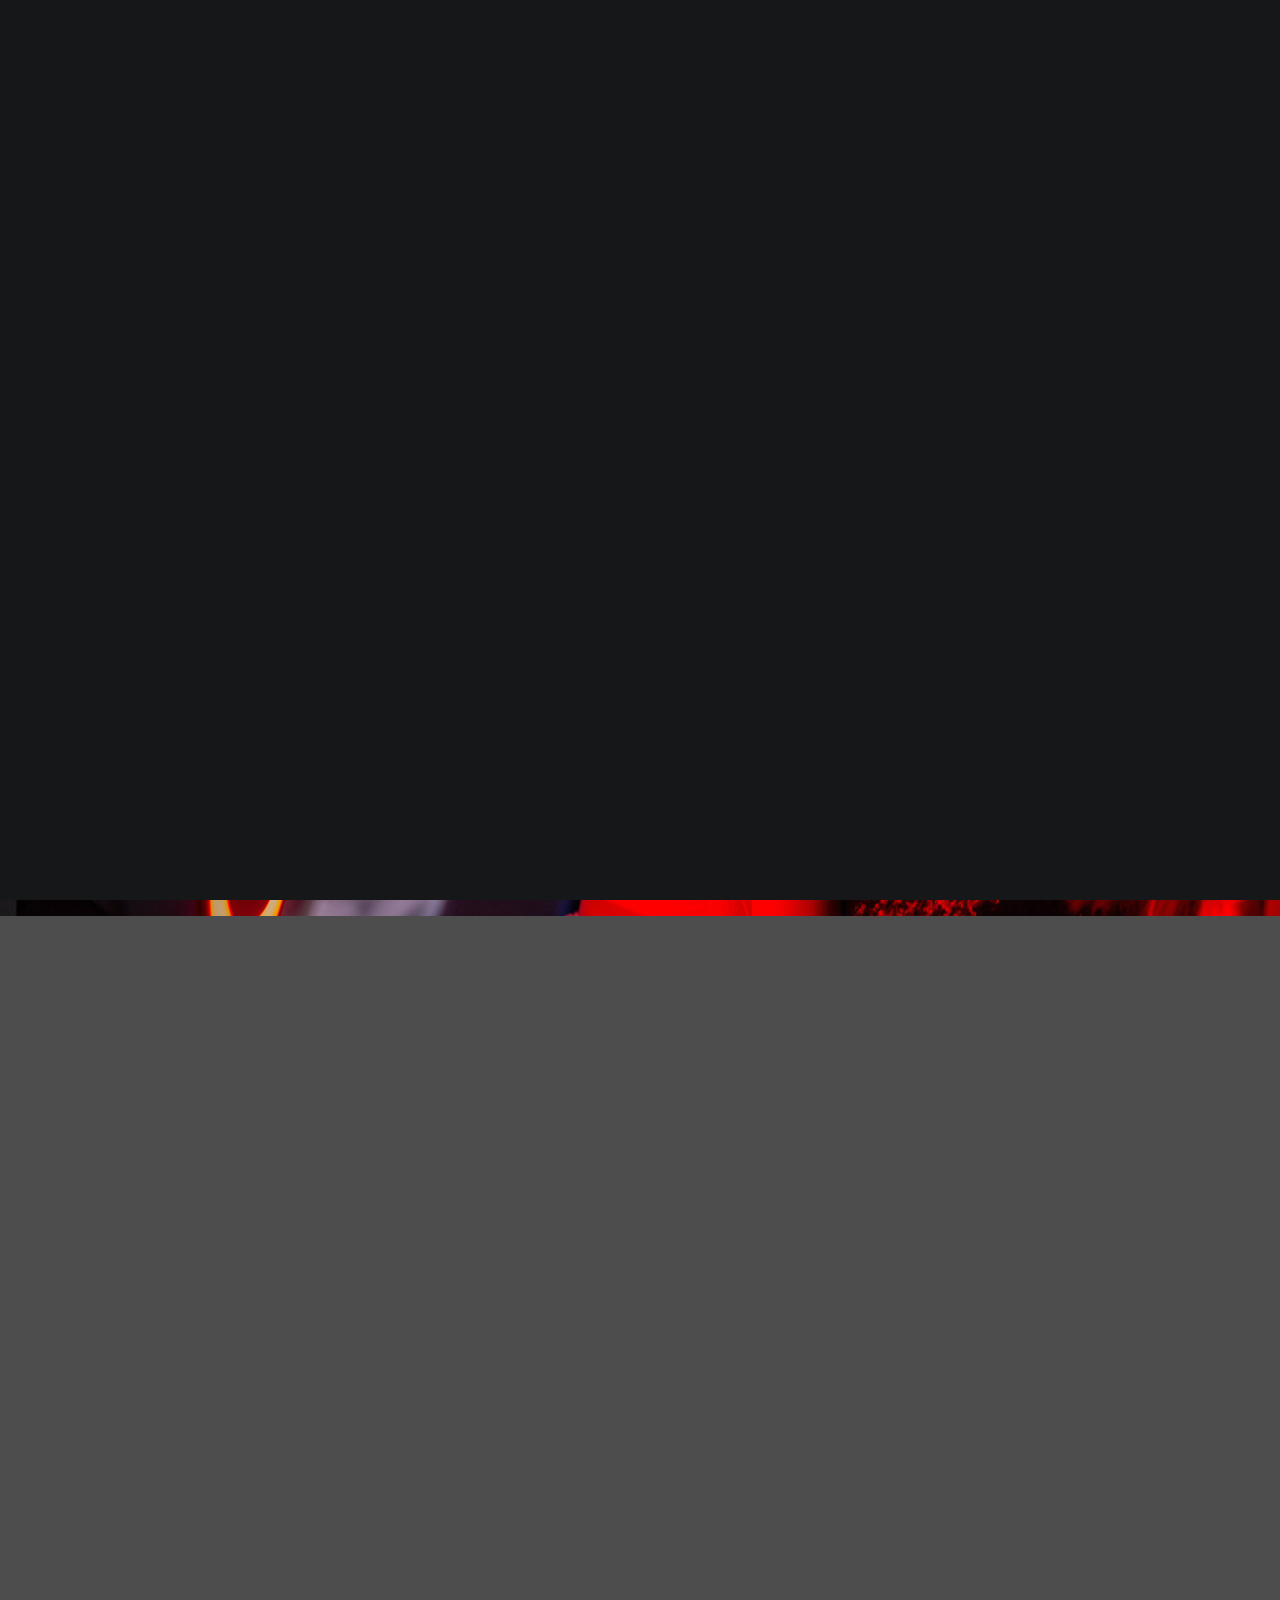
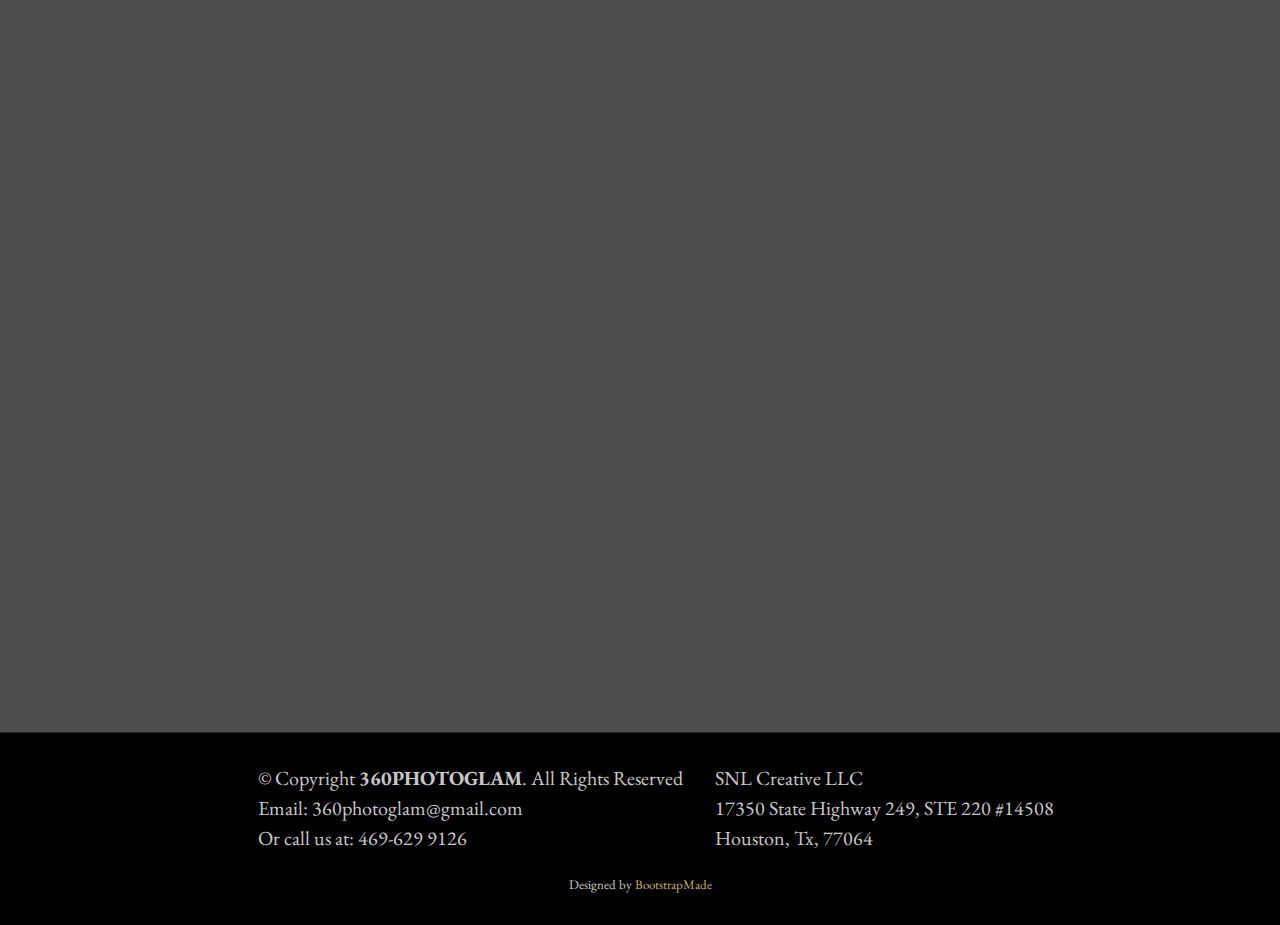
==== commit 8811c466: "fix: Modify the home page to be mobile responsive" ====
--- a/index.html
+++ b/index.html
@@ -267,9 +267,9 @@
         </ul>
         
         <ul class="adress-footer">
-          <li> &nbsp &nbsp &nbsp SNL Creative LLC</li>
-          <li> &nbsp&nbsp &nbsp 17350 State Highway 249, STE 220 #14508</li>
-          <li> &nbsp &nbsp &nbsp Houston, Tx, 77064</li>
+          <li>  SNL Creative LLC</li>
+          <li>  17350 State Highway 249, STE 220 #14508</li>
+          <li>  Houston, Tx, 77064</li>
         </ul>
       </div>
       <div class="credits">
--- a/assets/css/main.css
+++ b/assets/css/main.css
@@ -108,12 +108,6 @@
   font-weight: 500;
   color: #fff;
   font-family: var(--font-secondary);
-}
-
-@media (max-width: 768px) {
-  .page-header h2 {
-    font-size: 36px;
-  }
 }
 
 .page-header p {
@@ -1409,7 +1403,7 @@
 }
 
 .subtitle {
-  font-size: 30px !important;
+  font-size: 1.2rem !important;
   color: #fff !important;
   font-weight: bold;
 }
@@ -1458,4 +1452,26 @@
 
 .feature-heading {
   text-align: center;
+}
+
+
+@media (max-width: 768px) {
+  .page-header h2 {
+    font-size: 36px;
+  }
+  .hero {
+    padding: 140px 0 0px 0;
+  }
+  .hero .btn-get-started {
+    padding: 10px 15px;
+  }
+ .call-to-action {
+  padding: 10px 5px;
+ }
+ .page-header {
+   padding: 10px;
+ }
+ .footer .copyright {
+   flex-direction: column;
+ }
 }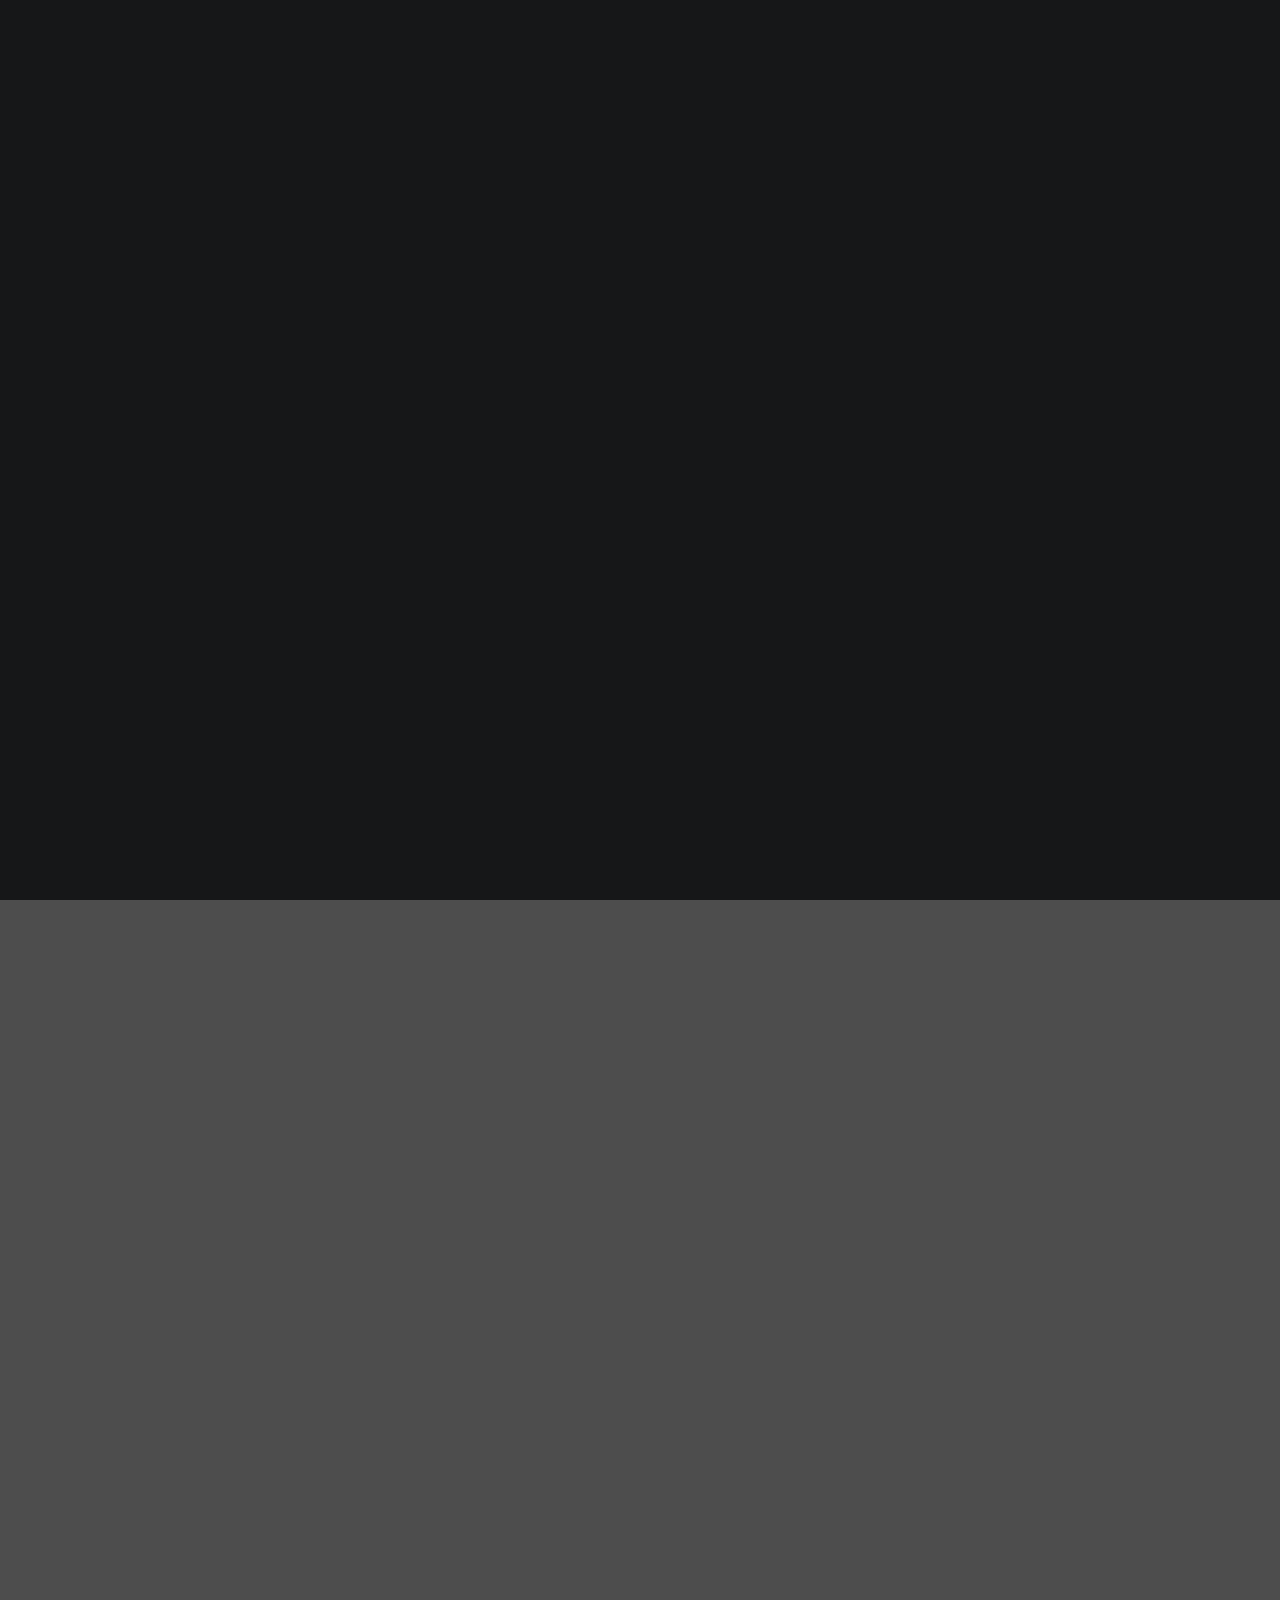
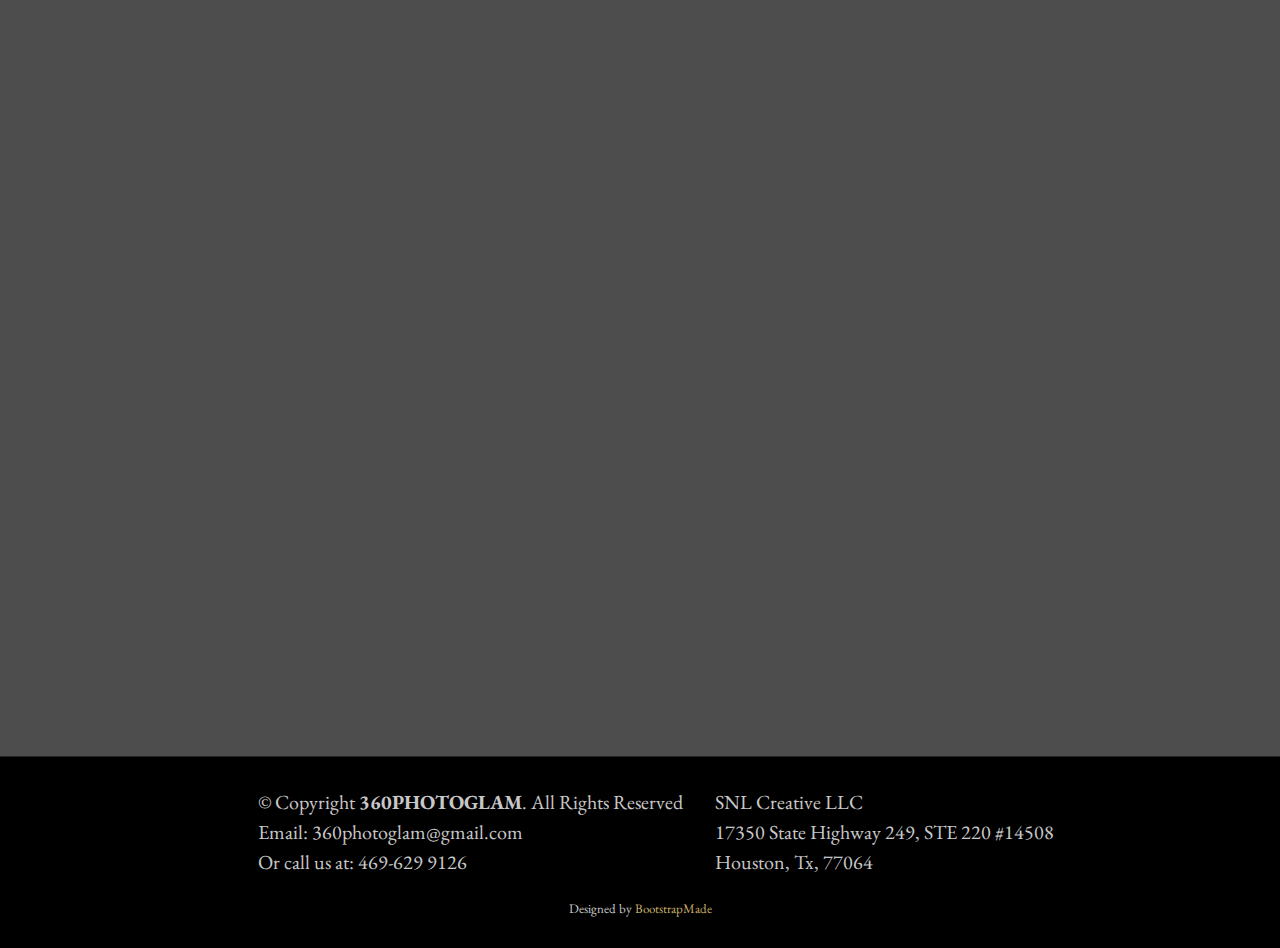
==== commit b03561b0: "fix: Change pictures on homepage" ====
--- a/index.html
+++ b/index.html
@@ -114,10 +114,10 @@
         <div class="row gy-4 justify-content-center">
           <div class="col-xl-3 col-lg-4 col-md-6">
             <div class="gallery-item h-100">
-              <img src="assets/img/gallery/cuac-13-min.jpeg" loading="lazy" class="img-fluid" alt="">
+              <img src="assets/img/gallery/wedding.jpeg" loading="lazy" class="img-fluid" alt="">
               <h2 class="mycaption">Weddings</h2>
               <div class="gallery-links d-flex align-items-center justify-content-center">
-                <a href="assets/img/gallery/cuac-13-min.jpeg" title="Gallery 1" class="glightbox preview-link"><i class="bi bi-arrows-angle-expand"></i></a>
+                <a href="assets/img/gallery/wedding.jpeg" title="Gallery 1" class="glightbox preview-link"><i class="bi bi-arrows-angle-expand"></i></a>
                 <a href="" class="details-link"><i class="bi bi-link-45deg"></i></a>
               </div>
             </div>
@@ -125,32 +125,32 @@
           <!-- End Gallery Item -->
           <div class="col-xl-3 col-lg-4 col-md-6">
             <div class="gallery-item h-100">
-              <img src="assets/img/gallery/cuac-5-min.jpeg" loading="lazy" class="img-fluid" alt="">
+              <img src="assets/img/gallery/branding.jpeg" loading="lazy" class="img-fluid" alt="">
               <h2 class="mycaption">Corporate|Branding</h2>
               <div class="gallery-links d-flex align-items-center justify-content-center">
-                <a href="assets/img/gallery/cuac-5-min.jpeg" title="Gallery 2" class="glightbox preview-link"><i class="bi bi-arrows-angle-expand"></i></a>
-                <a href="#" class="details-link"><i class="bi bi-link-45deg"></i></a>
-              </div>
-            </div>
-          </div>
-          <!-- End Gallery Item -->
-          <div class="col-xl-3 col-lg-4 col-md-6">
-            <div class="gallery-item h-100">
-              <img src="assets/img/gallery/cuac-12-min.jpeg" class="img-fluid" alt="">
+                <a href="assets/img/gallery/branding.jpeg" title="Gallery 2" class="glightbox preview-link"><i class="bi bi-arrows-angle-expand"></i></a>
+                <a href="#" class="details-link"><i class="bi bi-link-45deg"></i></a>
+              </div>
+            </div>
+          </div>
+          <!-- End Gallery Item -->
+          <div class="col-xl-3 col-lg-4 col-md-6">
+            <div class="gallery-item h-100">
+              <img src="assets/img/gallery/cuac-5-min.jpeg" class="img-fluid" alt="">
               <h2 class="mycaption">Photos</h2>
               <div class="gallery-links d-flex align-items-center justify-content-center">
-                <a href="assets/img/gallery/cuac-12-min.jpeg" title="Gallery 3" class="glightbox preview-link"><i class="bi bi-arrows-angle-expand"></i></a>
-                <a href="#" class="details-link"><i class="bi bi-link-45deg"></i></a>
-              </div>
-            </div>
-          </div>
-          <!-- End Gallery Item -->
-          <div class="col-xl-3 col-lg-4 col-md-6">
-            <div class="gallery-item h-100">
-              <img src="assets/img/gallery/cuac-12-min.jpeg" class="img-fluid" alt="">
+                <a href="assets/img/gallery/cuac-5-min.jpeg" title="Gallery 3" class="glightbox preview-link"><i class="bi bi-arrows-angle-expand"></i></a>
+                <a href="#" class="details-link"><i class="bi bi-link-45deg"></i></a>
+              </div>
+            </div>
+          </div>
+          <!-- End Gallery Item -->
+          <div class="col-xl-3 col-lg-4 col-md-6">
+            <div class="gallery-item h-100">
+              <img src="assets/img/gallery/feature-2.gif" class="img-fluid" alt="">
               <h2 class="mycaption">Boomerang</h2>
               <div class="gallery-links d-flex align-items-center justify-content-center">
-                <a href="assets/img/gallery/cuac-12-min.jpeg" title="Gallery 3" class="glightbox preview-link"><i class="bi bi-arrows-angle-expand"></i></a>
+                <a href="assets/img/gallery/feature-2.gif" title="Gallery 3" class="glightbox preview-link"><i class="bi bi-arrows-angle-expand"></i></a>
                 <a href="#" class="details-link"><i class="bi bi-link-45deg"></i></a>
               </div>
             </div>
@@ -161,32 +161,32 @@
         <div class="row gy-4 justify-content-center">
           <div class="col-xl-3 col-lg-4 col-md-6">
             <div class="gallery-item h-100">
-              <img src="assets/img/gallery/cuac-13-min.jpeg" loading="lazy" class="img-fluid" alt="">
-              <h2 class="mycaption">GIF</h2>
-              <div class="gallery-links d-flex align-items-center justify-content-center">
-                <a href="assets/img/gallery/cuac-13-min.jpeg" title="Gallery 1" class="glightbox preview-link"><i class="bi bi-arrows-angle-expand"></i></a>
-                <a href="#" class="details-link"><i class="bi bi-link-45deg"></i></a>
-              </div>
-            </div>
-          </div>
-          <!-- End Gallery Item -->
-          <div class="col-xl-3 col-lg-4 col-md-6">
-            <div class="gallery-item h-100">
-              <img src="assets/img/gallery/cuac-5-min.jpeg" loading="lazy" class="img-fluid" alt="">
+              <img src="assets/img/gallery/feature-3.gif" loading="lazy" class="img-fluid" alt="">
+              <h2 class="mycaption">GIFs</h2>
+              <div class="gallery-links d-flex align-items-center justify-content-center">
+                <a href="assets/img/gallery/feature-3.gif" title="Gallery 1" class="glightbox preview-link"><i class="bi bi-arrows-angle-expand"></i></a>
+                <a href="#" class="details-link"><i class="bi bi-link-45deg"></i></a>
+              </div>
+            </div>
+          </div>
+          <!-- End Gallery Item -->
+          <div class="col-xl-3 col-lg-4 col-md-6">
+            <div class="gallery-item h-100">
+              <img src="assets/img/gallery/template.jpeg" loading="lazy" class="img-fluid" alt="">
               <h2 class="mycaption">Templates</h2>
               <div class="gallery-links d-flex align-items-center justify-content-center">
-                <a href="assets/img/gallery/cuac-5-min.jpeg" title="Gallery 2" class="glightbox preview-link"><i class="bi bi-arrows-angle-expand"></i></a>
-                <a href="#" class="details-link"><i class="bi bi-link-45deg"></i></a>
-              </div>
-            </div>
-          </div>
-          <!-- End Gallery Item -->
-          <div class="col-xl-3 col-lg-4 col-md-6">
-            <div class="gallery-item h-100">
-              <img src="assets/img/gallery/cuac-12-min.jpeg" class="img-fluid" alt="">
+                <a href="assets/img/gallery/template.jpeg" title="Gallery 2" class="glightbox preview-link"><i class="bi bi-arrows-angle-expand"></i></a>
+                <a href="#" class="details-link"><i class="bi bi-link-45deg"></i></a>
+              </div>
+            </div>
+          </div>
+          <!-- End Gallery Item -->
+          <div class="col-xl-3 col-lg-4 col-md-6">
+            <div class="gallery-item h-100">
+              <img src="assets/img/gallery/backgrop12.jpg" class="img-fluid" alt="">
               <h2 class="mycaption">Backdrops</h2>
               <div class="gallery-links d-flex align-items-center justify-content-center">
-                <a href="assets/img/gallery/cuac-12-min.jpeg" title="Gallery 3" class="glightbox preview-link"><i class="bi bi-arrows-angle-expand"></i></a>
+                <a href="assets/img/gallery/backgrop12.jpg" title="Gallery 3" class="glightbox preview-link"><i class="bi bi-arrows-angle-expand"></i></a>
                 <a href="#" class="details-link"><i class="bi bi-link-45deg"></i></a>
               </div>
             </div>
@@ -207,21 +207,21 @@
         <div class="row gy-4 justify-content-center">
           <div class="col-xl-3 col-lg-4 col-md-6">
             <div class="gallery-item h-100">
-              <img src="assets/img/gallery/cuac-13-min.jpeg" loading="lazy" class="img-fluid" alt="">
+              <img src="assets/img/gallery/feature-5-min.jpeg" loading="lazy" class="img-fluid" alt="">
               <h2 class="mycaption">Virtual Both</h2>
               <div class="gallery-links d-flex align-items-center justify-content-center">
-                <a href="assets/img/gallery/cuac-13-min.jpeg" title="Gallery 1" class="glightbox preview-link"><i class="bi bi-arrows-angle-expand"></i></a>
-                <a href="#" class="details-link"><i class="bi bi-link-45deg"></i></a>
-              </div>
-            </div>
-          </div>
-          <!-- End Gallery Item -->
-          <div class="col-xl-3 col-lg-4 col-md-6">
-            <div class="gallery-item h-100">
-              <img src="assets/img/gallery/cuac-5-min.jpeg" loading="lazy" class="img-fluid" alt="">
+                <a href="assets/img/gallery/feature-5-min.jpeg" title="Gallery 1" class="glightbox preview-link"><i class="bi bi-arrows-angle-expand"></i></a>
+                <a href="#" class="details-link"><i class="bi bi-link-45deg"></i></a>
+              </div>
+            </div>
+          </div>
+          <!-- End Gallery Item -->
+          <div class="col-xl-3 col-lg-4 col-md-6">
+            <div class="gallery-item h-100">
+              <img src="assets/img/gallery/feature-7-min.jpeg" loading="lazy" class="img-fluid" alt="">
               <h2 class="mycaption">Instant Sharing</h2>
               <div class="gallery-links d-flex align-items-center justify-content-center">
-                <a href="assets/img/gallery/cuac-5-min.jpeg" title="Gallery 2" class="glightbox preview-link"><i class="bi bi-arrows-angle-expand"></i></a>
+                <a href="assets/img/gallery/feature-7-min.jpeg" title="Gallery 2" class="glightbox preview-link"><i class="bi bi-arrows-angle-expand"></i></a>
                 <a href="#" class="details-link"><i class="bi bi-link-45deg"></i></a>
               </div>
             </div>
@@ -299,5 +299,13 @@
   <script src="assets/js/main.js"></script>
 
 </body>
+<style>
+  .gallery img {
+    height: 220px;
+    width: 100%;
+    object-fit: cover;
+  }
+
+</style>
 
 </html>--- a/assets/css/main.css
+++ b/assets/css/main.css
@@ -1387,7 +1387,7 @@
 .myhero {
   padding: 25px;
   /* background-color: #4d4d4d; */
-  width: 80%;
+  width: 90%;
   margin: auto;
   border-radius: 10px;
   opacity: 0.95;
@@ -1448,10 +1448,14 @@
 .feature-subtitle {
   font-size: 22px !important;
   font-weight: normal;
+  width: 400px;
+  margin: auto;
+  text-align: center;
 }
 
 .feature-heading {
   text-align: center;
+  margin: 0 0 -10px 0;
 }
 
 
